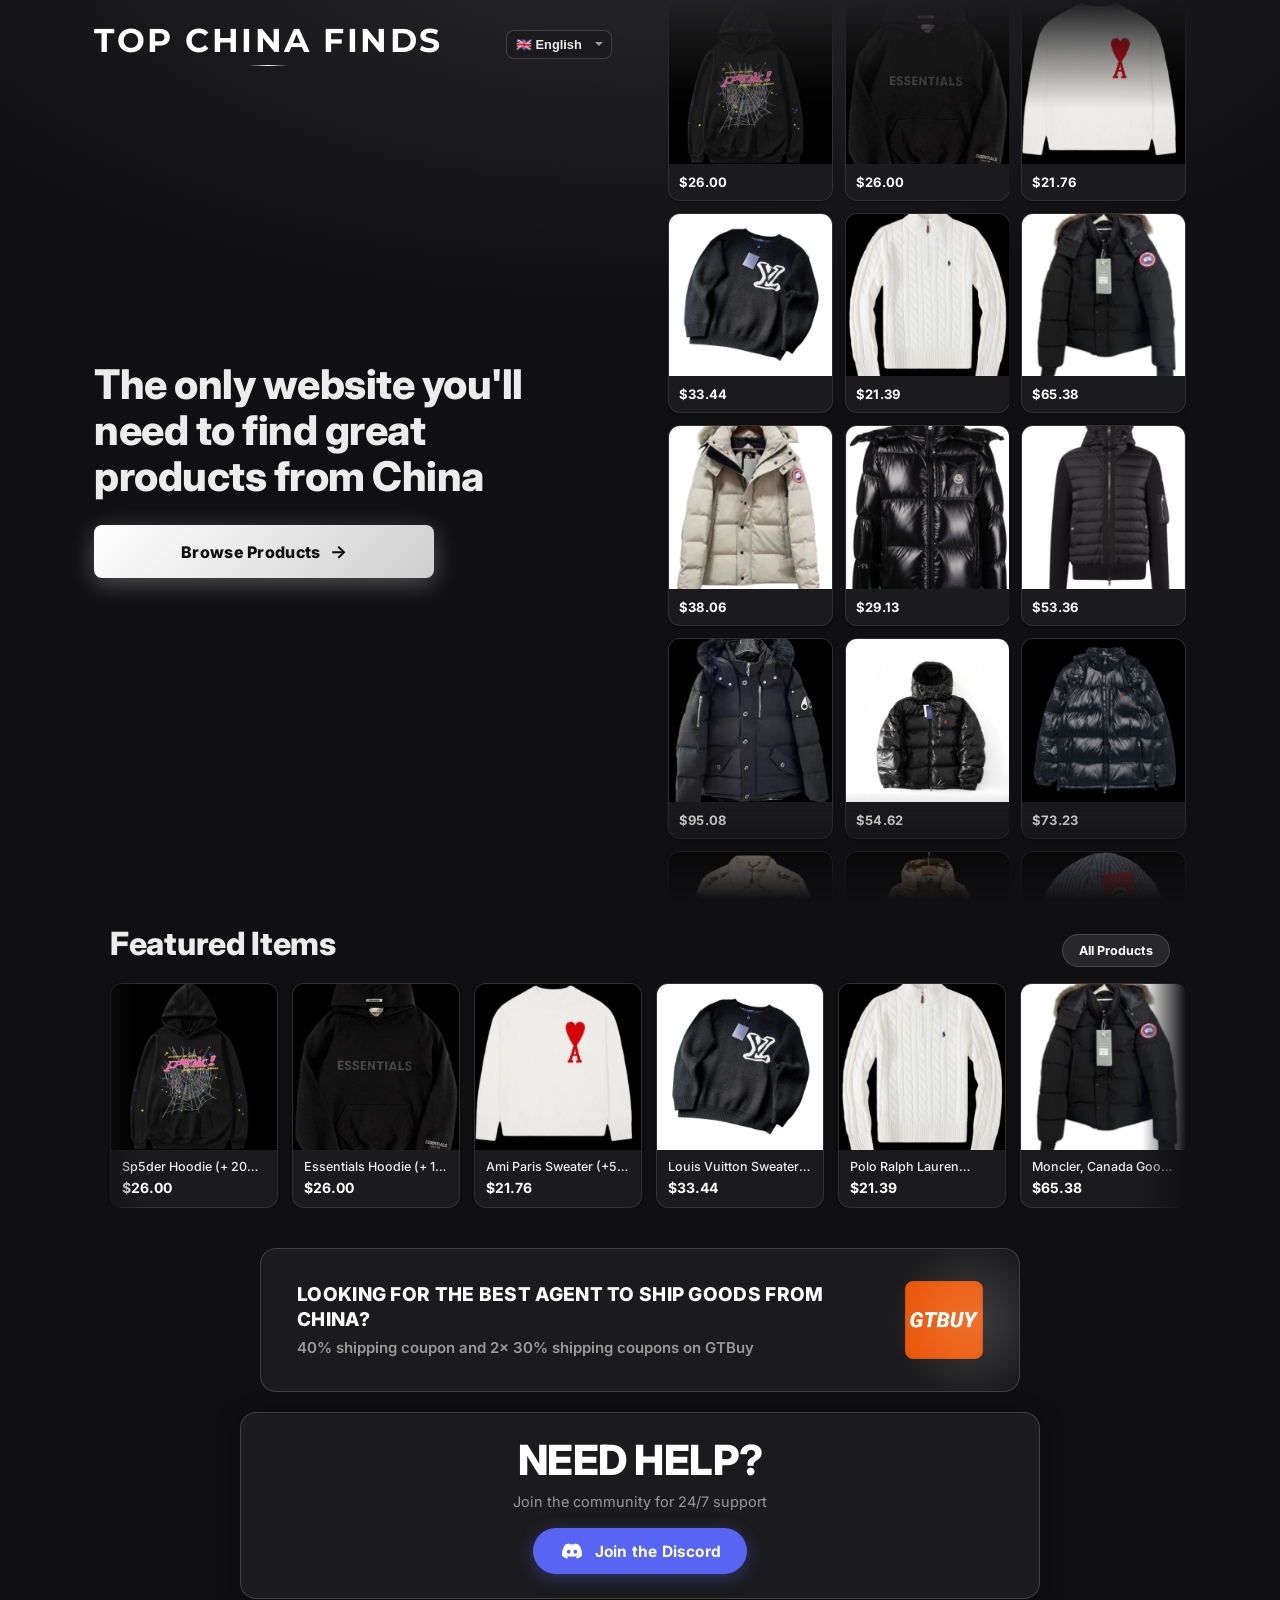
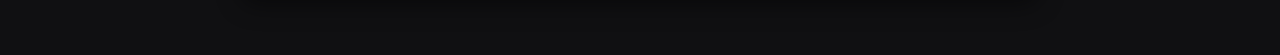
==== index.html @ 28b38896 "Remove the Trusted Sellers section and its items Drop the "BEST Products Added" sheet tab (gid 15466" ====
<!DOCTYPE html>
<html lang="en">
<head>
    <meta charset="UTF-8">
    <meta name="viewport" content="width=device-width, initial-scale=1.0">
    <!-- Strip Referer on all outgoing requests. Weidian's JSONP API
         rejects requests from our github.io referer ("Referer Not
         Allowed"); per-script referrerPolicy works on desktop but is
         unreliable in older mobile browsers. A document-level policy
         is honored everywhere. -->
    <meta name="referrer" content="no-referrer">
    <title>Top China Finds</title>
    <link rel="icon" type="image/png" href="gtbuy-logo.png">
    <link rel="stylesheet" href="style.css?v=2026-08-31-mono2">
    <link rel="preconnect" href="https://fonts.googleapis.com">
    <link rel="preconnect" href="https://fonts.gstatic.com" crossorigin>
    <link href="https://fonts.googleapis.com/css2?family=Fraunces:ital,opsz,wght@0,9..144,500;0,9..144,600;1,9..144,400;1,9..144,500&family=Inter:wght@400;500;600;700&family=Montserrat:wght@600;700;800&display=swap" rel="stylesheet">
</head>
<body class="home">
    <main class="home-main">
        <section class="home-hero">
            <div class="header-top">
                <select id="lang-select" class="lang-select" aria-label="Language">
                    <option value="en">🇬🇧 English</option>
                    <option value="fr">🇫🇷 Français</option>
                    <option value="de">🇩🇪 Deutsch</option>
                    <option value="es">🇪🇸 Español</option>
                    <option value="it">🇮🇹 Italiano</option>
                </select>
                <h1 class="logo">Top China Finds</h1>
            </div>

            <div class="hero-center">
                <p class="hero-tagline" data-i18n="tagline">The only website you'll need to find great products from China</p>
                <!-- Primary path into the catalog, right below the headline -->
                <a href="products.html" class="browse-cta" data-i18n="browse">Browse Products</a>
            </div>

            <span class="scroll-hint" aria-hidden="true">
                <svg viewBox="0 0 24 24" width="22" height="22" fill="none" stroke="currentColor" stroke-width="2" stroke-linecap="round" stroke-linejoin="round"><polyline points="6 9 12 15 18 9"/></svg>
            </span>
        </section>

        <!-- Animated product wall: columns of cards scrolling vertically.
             Populated by app.js (buildHomeShowcase); purely decorative, so
             it's marked aria-hidden and degrades to nothing if data fails. -->
        <aside class="home-showcase-wrap" aria-hidden="true">
            <div id="home-showcase" class="showcase-columns"></div>
        </aside>

        <!-- Featured Items: a horizontal carousel of the Best Sellers category -->
        <section class="featured">
            <div class="featured-head">
                <h2 class="featured-title" data-i18n="featured">Featured Items</h2>
                <a href="products.html" class="featured-all" data-i18n="all_products">All Products</a>
            </div>
            <div id="featured-carousel" class="featured-track"></div>
        </section>

        <!-- Links surface on scroll, below the hero -->
        <section class="home-links">
            <a href="https://gtbuy.com/register?inviteCode=STEPAGENT" target="_blank" rel="noopener noreferrer" class="gtbuy-banner">
                <div class="gtbuy-banner-text">
                    <p class="gtbuy-banner-head" data-i18n="agent_q">Looking for the best agent to ship goods from China?</p>
                    <span class="gtbuy-banner-cta" data-i18n="signup">40% shipping coupon and 2x 30% shipping coupons on GTBuy</span>
                </div>
                <img src="gtbuy-logo.png" alt="GTBuy" class="gtbuy-banner-logo">
            </a>
            <a href="https://discord.gg/k7ySvBZnFM" target="_blank" rel="noopener noreferrer" class="help-cta">
                <h3 class="help-head" data-i18n="need_help">Need Help?</h3>
                <p class="help-sub" data-i18n="help_sub">Join the community for 24/7 support</p>
                <span class="help-join-btn">
                <svg class="help-discord" viewBox="0 0 24 24" aria-hidden="true">
                    <path d="M20.317 4.37a19.79 19.79 0 0 0-4.885-1.515.074.074 0 0 0-.079.037c-.21.375-.444.864-.608 1.25a18.27 18.27 0 0 0-5.487 0 12.64 12.64 0 0 0-.617-1.25.077.077 0 0 0-.079-.037A19.736 19.736 0 0 0 3.677 4.37a.07.07 0 0 0-.032.027C.533 9.046-.32 13.58.099 18.058a.082.082 0 0 0 .031.057 19.9 19.9 0 0 0 5.993 3.03.078.078 0 0 0 .084-.028c.462-.63.874-1.295 1.226-1.994a.076.076 0 0 0-.041-.106 13.107 13.107 0 0 1-1.872-.892.077.077 0 0 1-.008-.128 10.2 10.2 0 0 0 .372-.292.074.074 0 0 1 .077-.01c3.928 1.793 8.18 1.793 12.062 0a.074.074 0 0 1 .078.01c.12.098.246.198.373.292a.077.077 0 0 1-.006.128 12.299 12.299 0 0 1-1.873.891.077.077 0 0 0-.041.107c.36.698.772 1.362 1.225 1.993a.076.076 0 0 0 .084.028 19.839 19.839 0 0 0 6.002-3.03.077.077 0 0 0 .032-.054c.5-5.177-.838-9.674-3.549-13.66a.061.061 0 0 0-.031-.03zM8.02 15.331c-1.182 0-2.157-1.085-2.157-2.419 0-1.333.956-2.419 2.157-2.419 1.21 0 2.176 1.096 2.157 2.42 0 1.333-.956 2.418-2.157 2.418zm7.974 0c-1.183 0-2.157-1.085-2.157-2.419 0-1.333.955-2.419 2.157-2.419 1.21 0 2.176 1.096 2.157 2.42 0 1.333-.946 2.418-2.157 2.418z"/>
                </svg>
                <span data-i18n="join_discord">Join the Discord</span>
                </span>
            </a>
        </section>
    </main>

    <!-- In-app browser overlay -->
    <div id="inapp-overlay" class="inapp-overlay hidden">
        <div class="inapp-card">
            <h2 data-i18n="inapp_title">Open in Browser</h2>
            <p data-i18n-html="inapp_body">For the best experience, tap the <strong>three dots</strong> menu (<strong>&#8942;</strong>) at the top right and select <strong>"Open in browser"</strong>.</p>
            <button id="inapp-ok" class="inapp-ok-btn" data-i18n="inapp_ok">OK</button>
        </div>
    </div>

    <script>
    (function() {
        try {
            var ua = navigator.userAgent || '';
            if (/Instagram|FBAN|FBAV|musical_ly|BytedanceWebview|TikTok/i.test(ua)) {
                var overlay = document.getElementById('inapp-overlay');
                if (overlay) overlay.classList.remove('hidden');
            }
            var okBtn = document.getElementById('inapp-ok');
            if (okBtn) okBtn.addEventListener('click', function() {
                var o = document.getElementById('inapp-overlay');
                if (o) o.classList.add('hidden');
            });
        } catch (e) {}

    })();
    </script>

    <script src="showcase-data.js?v=2026-06-28-showcase"></script>
    <script src="featured-data.js?v=2026-06-28-featured"></script>
    <script src="app.js?v=2026-09-05"></script>
</body>
</html>
---- style.css ----
*, *::before, *::after {
    margin: 0;
    padding: 0;
    box-sizing: border-box;
}

html {
    overscroll-behavior: none;
}

/* ===== Monochrome theme =====
   Neutral near-black ground, grayscale surfaces, white as the only
   accent. External brand marks (YouTube/Discord/Telegram) keep their
   own colors. Identity carried by a Fraunces serif wordmark; all
   UI/data stays in Inter for legibility across the dense product grid. */
:root {
    --ground: #101012;
    --bg: #101012;
    --bg-elevated: #161618;
    --card-bg: #1b1b1d;
    --card-bg-hover: #242427;

    --text: #ececec;
    --text-secondary: #9a9a9a;

    --accent: #ffffff;
    --accent-bright: #ffffff;
    --accent-deep: #cfcfcf;
    --accent-glow: rgba(255, 255, 255, 0.16);
    --accent-gradient: linear-gradient(135deg, #ffffff 0%, #cfcfcf 100%);

    /* Structural borders are low-alpha white; full white stays reserved
       for accents so the hierarchy reads clearly. */
    --border: rgba(255, 255, 255, 0.09);
    --border-light: rgba(255, 255, 255, 0.16);
    --hairline: rgba(255, 255, 255, 0.26);

    --header-bg: rgba(16, 16, 18, 0.78);
    --pill-bg: rgba(255, 255, 255, 0.035);
    --pill-hover: rgba(255, 255, 255, 0.10);
    --pill-active-bg: var(--accent);
    --pill-active-text: #101012;

    --price-color: var(--accent);
    --eur-color: #8a8a8a;

    /* Semantic accents — used ONLY on product-card tags (discount ring/
       badge, 1.1 tag, Community sticker); the category bar stays
       monochrome. */
    --c-discount: #c25b4b;
    --c-discount-deep: #9b4334;
    --c-bestseller: #8aa0c8;
    --c-bestseller-deep: #5d75a3;
    --c-green: #9aae72;
    --c-green-deep: #76925012;

    --shadow-sm: 0 1px 3px rgba(0, 0, 0, 0.5);
    --shadow-md: 0 6px 24px rgba(0, 0, 0, 0.45);
    --shadow-lg: 0 16px 48px rgba(0, 0, 0, 0.6);

    --radius-sm: 8px;
    --radius-md: 12px;
    --radius-lg: 16px;
    --radius-xl: 22px;

    --serif: 'Fraunces', Georgia, 'Times New Roman', serif;
    --sans: 'Inter', -apple-system, BlinkMacSystemFont, sans-serif;
    /* Brand wordmark ("Top China Finds") — clean, professional geometric sans. */
    --wordmark: 'Montserrat', var(--sans);
}

body {
    font-family: var(--sans);
    background: var(--ground);
    color: var(--text);
    min-height: 100vh;
    -webkit-tap-highlight-color: transparent;
    -webkit-overflow-scrolling: touch;
    overscroll-behavior: none;
}

/* Warm ambient wash behind everything — a faint pool of white light at
   the top, the kind of glow a spotlit display case throws. */
body::before {
    content: '';
    position: fixed;
    inset: 0;
    z-index: -1;
    pointer-events: none;
    background:
        radial-gradient(120% 80% at 50% -10%, rgba(255, 255, 255, 0.10) 0%, transparent 55%),
        var(--ground);
}

/* ===== Header ===== */
/* Banner: non-sticky top section — scrolls away naturally and only
   reappears when the user scrolls all the way back to the top. */
.header-banner {
    padding: 18px 16px 0;
    max-width: 800px;
    margin: 0 auto;
}

/* Sticky controls: only search-bar + category tabs.
   Hide on scroll-down, slide back in on scroll-up. */
header {
    position: sticky;
    top: 0;
    z-index: 100;
    background: var(--header-bg);
    backdrop-filter: saturate(150%) blur(22px);
    -webkit-backdrop-filter: saturate(150%) blur(22px);
    border-bottom: 1px solid var(--border);
    padding: 14px 16px 0;
    transition: transform 0.35s cubic-bezier(0.4, 0, 0.2, 1);
}

header > * {
    max-width: 800px;
    margin-left: auto;
    margin-right: auto;
}

header.header-hidden {
    transform: translateY(-100%);
}

.header-top {
    position: relative;
    display: flex;
    align-items: center;
    justify-content: center;
    gap: 10px;
    margin-bottom: 20px;
}

.lang-select {
    position: absolute;
    left: 0;
    top: 50%;
    transform: translateY(-50%);
    background: var(--card-bg);
    color: var(--text);
    border: 1px solid var(--border-light);
    border-radius: var(--radius-sm);
    padding: 6px 22px 6px 9px;
    font-size: 0.8rem;
    font-weight: 600;
    cursor: pointer;
    appearance: none;
    -webkit-appearance: none;
    background-image: url("data:image/svg+xml;utf8,<svg xmlns='http://www.w3.org/2000/svg' width='10' height='10' viewBox='0 0 10 10'><path fill='%239a9a9a' d='M1 3l4 4 4-4z'/></svg>");
    background-repeat: no-repeat;
    background-position: right 7px center;
    transition: border-color 0.15s, background-color 0.15s;
}

.lang-select:hover,
.lang-select:focus {
    border-color: var(--accent);
    outline: none;
}

/* Wordmark — editorial serif, white, with a hairline rule beneath.
   This is the page's signature; everything else stays quiet. */
.logo {
    font-family: var(--wordmark);
    font-size: 27px;
    font-weight: 700;
    text-transform: uppercase;
    color: var(--accent);
    letter-spacing: 2.5px;
    line-height: 1.1;
    padding-bottom: 8px;
    position: relative;
    -webkit-text-fill-color: var(--accent);
}

.logo::after {
    content: '';
    position: absolute;
    left: 50%;
    bottom: 0;
    transform: translateX(-50%);
    width: 38px;
    height: 1px;
    background: linear-gradient(90deg, transparent, var(--accent), transparent);
}

/* ===== Intro Box ===== */
.intro-box {
    display: flex;
    align-items: center;
    justify-content: space-between;
    background: linear-gradient(180deg, rgba(255, 255, 255, 0.05) 0%, var(--card-bg) 100%);
    border-radius: var(--radius-md);
    padding: 16px 18px;
    margin-bottom: 16px;
    border: 1px solid var(--border);
    border-left: 2px solid var(--accent);
    position: relative;
    overflow: hidden;
}

.intro-text {
    font-family: var(--serif);
    font-style: italic;
    font-size: 17px;
    font-weight: 400;
    line-height: 1.4;
    color: var(--text);
    flex: 1;
    position: relative;
}

.intro-img {
    width: 48px;
    height: 48px;
    object-fit: cover;
    border-radius: 50%;
    margin-right: 14px;
    flex-shrink: 0;
    border: 1px solid var(--accent);
    box-shadow: 0 0 0 3px rgba(255, 255, 255, 0.12);
    position: relative;
}

/* ===== Signup Button — primary conversion CTA ===== */
/* ===== GTBuy banner — dark panel, light hairline, headline + logo ===== */
.gtbuy-banner {
    display: flex;
    align-items: center;
    justify-content: space-between;
    gap: 28px;
    width: 100%;
    max-width: 760px;
    padding: 32px 36px;
    margin: 0 auto 20px;
    background: var(--card-bg);
    border: 1px solid var(--border-light);
    border-radius: var(--radius-lg);
    text-decoration: none;
    position: relative;
    overflow: hidden;
    transition: transform 0.15s ease, border-color 0.2s ease, background-color 0.2s ease;
}

/* faint warm glow behind the logo, like the reference banner */
.gtbuy-banner::after {
    content: '';
    position: absolute;
    top: 50%;
    right: -30px;
    width: 160px;
    height: 160px;
    transform: translateY(-50%);
    background: radial-gradient(circle, var(--accent-glow) 0%, transparent 70%);
    pointer-events: none;
}

@media (hover: hover) {
    .gtbuy-banner:hover {
        border-color: var(--accent);
        background: var(--card-bg-hover);
    }
}

.gtbuy-banner:active {
    transform: scale(0.99);
}

.gtbuy-banner-text {
    display: flex;
    flex-direction: column;
    gap: 6px;
    min-width: 0;
    position: relative;
}

.gtbuy-banner-head {
    font-size: 19px;
    font-weight: 800;
    line-height: 1.3;
    letter-spacing: 0.3px;
    text-transform: uppercase;
    color: var(--accent);
}

.gtbuy-banner-cta {
    font-size: 15px;
    font-weight: 600;
    color: var(--text-secondary);
}

.gtbuy-banner-logo {
    height: 78px;
    width: auto;
    object-fit: contain;
    flex-shrink: 0;
    position: relative;
    animation: gtbuy-float 3s ease-in-out infinite;
}

/* Subtle floating bob for the logo. */
@keyframes gtbuy-float {
    0%, 100% { transform: translateY(-5px); }
    50%      { transform: translateY(5px); }
}

/* ===== Social Stack — understated glass pills, brand color in the
   icon only so they read refined rather than shouting. ===== */
.social-stack {
    display: flex;
    flex-direction: column;
    gap: 7px;
    margin-bottom: 18px;
}

.social-link {
    display: flex;
    align-items: center;
    justify-content: center;
    gap: 9px;
    padding: 10px 14px;
    border-radius: var(--radius-sm);
    text-decoration: none;
    font-size: 13px;
    font-weight: 600;
    letter-spacing: 0.1px;
    color: var(--text);
    background: rgba(255, 255, 255, 0.03);
    border: 1px solid var(--border);
    transition: transform 0.15s ease, background-color 0.2s ease, border-color 0.2s ease;
}

@media (hover: hover) {
    .social-link:hover {
        background: rgba(255, 255, 255, 0.06);
        border-color: var(--border-light);
    }
}

.social-link:active {
    transform: scale(0.98);
}

.social-logo {
    width: 18px;
    height: 18px;
    flex-shrink: 0;
}

/* Tint each icon with its native brand color; bar stays neutral. */
.youtube-link .social-logo path { fill: #ff4338; }
.discord-link .social-logo path { fill: #7c88f5; }
.telegram-link .social-logo path { fill: #4fb6ee; }

/* ===== Search ===== */
.search-bar {
    position: relative;
    margin-bottom: 14px;
    display: flex;
    gap: 8px;
    align-items: center;
}

.search-input-wrapper {
    position: relative;
    flex: 1;
}

.search-icon {
    position: absolute;
    left: 13px;
    top: 50%;
    transform: translateY(-50%);
    color: var(--accent);
    pointer-events: none;
    opacity: 0.7;
}

#search-input {
    width: 100%;
    padding: 11px 12px 11px 42px;
    border: 1px solid var(--border-light);
    border-radius: var(--radius-sm);
    background: var(--bg-elevated);
    font-size: 15px;
    font-family: inherit;
    color: var(--text);
    outline: none;
    -webkit-appearance: none;
    transition: border-color 0.2s ease, box-shadow 0.2s ease, background-color 0.2s ease;
}

#search-input::placeholder {
    color: var(--text-secondary);
    opacity: 0.8;
}

#search-input:focus {
    border-color: var(--accent);
    box-shadow: 0 0 0 3px var(--accent-glow);
    background: var(--card-bg);
}

/* ===== Search suggestions (autocomplete) ===== */
.search-suggestions {
    position: absolute;
    top: calc(100% + 6px);
    left: 0;
    right: 0;
    z-index: 200;
    margin: 0;
    padding: 5px;
    list-style: none;
    background: var(--bg-elevated);
    border: 1px solid var(--border-light);
    border-radius: var(--radius-sm);
    box-shadow: var(--shadow-lg);
    max-height: 320px;
    overflow-y: auto;
}

.search-suggestions li {
    display: flex;
    align-items: center;
    gap: 10px;
    padding: 10px 12px;
    border-radius: 6px;
    font-size: 14px;
    color: var(--text);
    cursor: pointer;
    transition: background-color 0.12s ease;
}

.search-suggestions li:hover,
.search-suggestions li.active {
    background: var(--pill-hover);
}

.search-suggestions li .sugg-icon {
    flex: none;
    opacity: 0.6;
    width: 16px;
    text-align: center;
    color: var(--accent);
}

.search-suggestions li .sugg-kind {
    margin-left: auto;
    font-size: 11px;
    color: var(--text-secondary);
    text-transform: lowercase;
    letter-spacing: 0.3px;
}

.search-suggestions mark,
.product-name mark {
    background: transparent;
    color: var(--accent-bright);
    border-radius: 0;
    padding: 0;
    font-weight: 700;
}

#price-sort {
    padding: 11px 32px 11px 13px;
    border: 1px solid var(--border-light);
    border-radius: var(--radius-sm);
    background: var(--bg-elevated);
    font-size: 13px;
    font-family: inherit;
    font-weight: 500;
    color: var(--text);
    outline: none;
    -webkit-appearance: none;
    -moz-appearance: none;
    appearance: none;
    cursor: pointer;
    white-space: nowrap;
    background-image: url("data:image/svg+xml,%3Csvg xmlns='http://www.w3.org/2000/svg' width='12' height='12' viewBox='0 0 24 24' fill='none' stroke='%239a9a9a' stroke-width='2.5' stroke-linecap='round' stroke-linejoin='round'%3E%3Cpolyline points='6 9 12 15 18 9'/%3E%3C/svg%3E");
    background-repeat: no-repeat;
    background-position: right 11px center;
    transition: border-color 0.2s ease, box-shadow 0.2s ease;
}

#price-sort:focus {
    border-color: var(--accent);
    box-shadow: 0 0 0 3px var(--accent-glow);
}

#price-sort option {
    background: var(--card-bg);
    color: var(--text);
}

/* ===== Category Tabs ===== */
.category-tabs {
    display: flex;
    gap: 7px;
    overflow-x: auto;
    padding-bottom: 14px;
    -ms-overflow-style: none;
    scrollbar-width: none;
    -webkit-overflow-scrolling: touch;
}

.category-tabs::-webkit-scrollbar {
    display: none;
}

.category-pill {
    flex-shrink: 0;
    padding: 8px 17px;
    border: 1px solid var(--border);
    border-radius: 100px;
    background: var(--pill-bg);
    color: var(--text-secondary);
    font-size: 13px;
    font-weight: 500;
    font-family: inherit;
    letter-spacing: 0.2px;
    cursor: pointer;
    transition: color 0.2s ease, background-color 0.2s ease, border-color 0.2s ease;
    -webkit-tap-highlight-color: transparent;
}

@media (hover: hover) {
    .category-pill:hover {
        color: var(--text);
        border-color: var(--border-light);
    }
}

.category-pill.active {
    background: var(--pill-active-bg);
    color: var(--pill-active-text);
    border-color: var(--accent);
    font-weight: 700;
    box-shadow: 0 2px 14px rgba(255, 255, 255, 0.25);
}

.category-pill:active {
    transform: scale(0.94);
}

/* Featured pills (Special/Discount/Best Sellers/Budget/Video) — the
   category bar stays strictly monochrome (semantic color lives only on
   the product-card tags). These keep just a heavier weight, and a star
   marker on the curated ones; active state falls back to the base
   white-on-dark pill treatment. */
.category-pill[data-category="Special Finds"],
.category-pill[data-category="Discount Items"],
.category-pill[data-category="Best Sellers"],
.category-pill[data-category="Budget Finds"],
.category-pill[data-category="📹 Video Finds"] {
    font-weight: 600;
}

.category-pill[data-category="Special Finds"]::before,
.category-pill[data-category="Budget Finds"]::before,
.category-pill[data-category="📹 Video Finds"]::before {
    content: '★ ';
}

/* ===== Main Content ===== */
main {
    padding: 20px 16px 48px;
    max-width: 800px;
    margin: 0 auto;
}

/* ===== Product Grid ===== */
.product-grid {
    display: grid;
    grid-template-columns: repeat(2, 1fr);
    gap: 12px;
}

/* ===== Product Card — dark cards on the dark page =====
   Black card, image up top with a corner badge, then a row of product
   name + white price + a white "Buy Now" pill (rendered via ::after — the
   whole card opens the detail modal). */
.product-card {
    position: relative;
    background: var(--card-bg);
    border-radius: var(--radius-md);
    overflow: hidden;
    cursor: pointer;
    text-decoration: none;
    color: var(--text);
    display: block;
    border: 1px solid var(--border);
    transition: transform 0.25s ease, border-color 0.25s ease, box-shadow 0.25s ease;
}

.product-card:active {
    transform: scale(0.98);
    border-color: var(--border-light);
}

@media (hover: hover) {
    .product-card:hover {
        transform: translateY(-4px);
        border-color: var(--hairline);
        box-shadow: var(--shadow-md), 0 0 0 1px rgba(255, 255, 255, 0.12);
        background: var(--card-bg-hover);
    }

    .product-card:hover img {
        transform: scale(1.05);
    }
}

.product-card img {
    width: 100%;
    aspect-ratio: 1;
    object-fit: cover;
    background: var(--bg-elevated);
    display: block;
    transition: transform 0.4s cubic-bezier(0.2, 0, 0.2, 1);
}

/* Info row: name spans full width, then price + Buy Now share a line. */
.product-info {
    padding: 11px 12px 13px;
    display: flex;
    flex-wrap: wrap;
    align-items: center;
    gap: 8px 10px;
}

.product-name {
    flex-basis: 100%;
    font-size: 13px;
    font-weight: 500;
    line-height: 1.4;
    display: -webkit-box;
    -webkit-line-clamp: 2;
    -webkit-box-orient: vertical;
    overflow: hidden;
    color: var(--text);
    letter-spacing: 0.1px;
}

.product-price {
    font-size: 15px;
    font-weight: 700;
    color: var(--price-color);
    letter-spacing: 0.2px;
}

/* The "Buy Now" pill — decorative; the card click opens the buy modal. */
.product-info::after {
    content: 'Buy Now';
    margin-left: auto;
    padding: 7px 14px;
    background: var(--accent-gradient);
    color: #101012;
    font-size: 12px;
    font-weight: 700;
    letter-spacing: 0.2px;
    border-radius: 999px;
    white-space: nowrap;
    box-shadow: 0 2px 8px rgba(255, 255, 255, 0.35);
}

.product-name mark {
    background: rgba(255, 255, 255, 0.22);
    color: var(--accent-bright);
    border-radius: 3px;
    padding: 0 1px;
    font-weight: 700;
}

/* ===== Card variants — accent ring + corner badge on the dark card ===== */

/* Pinned (Special Finds) — light ring + star, top-right */
.product-card.pinned {
    border: 1px solid var(--hairline);
    box-shadow: 0 0 0 1px rgba(255, 255, 255, 0.18), var(--shadow-md);
    background: linear-gradient(180deg, rgba(255, 255, 255, 0.07) 0%, var(--card-bg) 55%);
}

.product-card.pinned::before {
    content: '★';
    position: absolute;
    top: 8px;
    right: 8px;
    z-index: 3;
    width: 24px;
    height: 24px;
    border-radius: 50%;
    background: var(--accent-gradient);
    color: #101012;
    font-size: 12px;
    font-weight: 700;
    line-height: 24px;
    text-align: center;
    box-shadow: 0 2px 8px rgba(0, 0, 0, 0.5);
    pointer-events: none;
}

.product-card.pinned .product-price {
    color: var(--accent-bright);
}

@media (hover: hover) {
    .product-card.pinned:hover {
        border-color: var(--accent);
        box-shadow: 0 0 0 1px rgba(255, 255, 255, 0.4), var(--shadow-lg);
    }
}

/* Discount — red ring + red "Discount!" badge top-left, red price */
.product-card.discount {
    border: 1px solid rgba(194, 91, 75, 0.5);
    box-shadow: 0 0 0 1px rgba(194, 91, 75, 0.22), var(--shadow-md);
    background: linear-gradient(180deg, rgba(194, 91, 75, 0.08) 0%, var(--card-bg) 55%);
}

.product-card.discount .product-price {
    color: var(--c-discount);
}

.discount-badge {
    position: absolute;
    top: 8px;
    left: 8px;
    z-index: 3;
    padding: 4px 10px;
    background: linear-gradient(135deg, var(--c-discount) 0%, var(--c-discount-deep) 100%);
    color: #fff;
    font-size: 10px;
    font-weight: 800;
    letter-spacing: 0.5px;
    text-transform: uppercase;
    border-radius: 999px;
    box-shadow: 0 2px 8px rgba(194, 91, 75, 0.45);
    pointer-events: none;
    animation: discount-pulse 2.8s ease-in-out infinite;
}

@keyframes discount-pulse {
    0%, 100% { opacity: 1; }
    50%      { opacity: 0.72; }
}

@media (hover: hover) {
    .product-card.discount:hover {
        border-color: var(--c-discount);
        box-shadow: 0 0 0 1px rgba(194, 91, 75, 0.45), var(--shadow-lg);
    }
}

/* 1.1 items — sage ring + sage "1.1" tag top-right */
.product-card.onepointone {
    border: 1px solid rgba(154, 174, 114, 0.5);
    box-shadow: 0 0 0 1px rgba(154, 174, 114, 0.2), var(--shadow-md);
    background: linear-gradient(180deg, rgba(154, 174, 114, 0.07) 0%, var(--card-bg) 55%);
}

.onepointone-badge {
    position: absolute;
    top: 8px;
    right: 8px;
    z-index: 3;
    padding: 4px 10px;
    background: linear-gradient(135deg, var(--c-green) 0%, #76924f 100%);
    color: #101012;
    font-size: 11px;
    font-weight: 800;
    letter-spacing: 0.3px;
    border-radius: 999px;
    box-shadow: 0 2px 8px rgba(154, 174, 114, 0.45);
    pointer-events: none;
}

.product-card.onepointone .product-price {
    color: var(--c-green);
}

@media (hover: hover) {
    .product-card.onepointone:hover {
        border-color: var(--c-green);
        box-shadow: 0 0 0 1px rgba(154, 174, 114, 0.42), var(--shadow-lg);
    }
}

/* Video Finds — sage ring + "Community" sticker top-left (pairs with 1.1 tag) */
.product-card.video {
    border: 1px solid rgba(154, 174, 114, 0.5);
    box-shadow: 0 0 0 1px rgba(154, 174, 114, 0.2), var(--shadow-md);
    background: linear-gradient(180deg, rgba(154, 174, 114, 0.07) 0%, var(--card-bg) 55%);
}

.community-badge {
    position: absolute;
    top: 8px;
    left: 8px;
    z-index: 3;
    padding: 4px 10px;
    background: linear-gradient(135deg, var(--c-green) 0%, #76924f 100%);
    color: #101012;
    font-size: 10px;
    font-weight: 800;
    letter-spacing: 0.5px;
    text-transform: uppercase;
    border-radius: 999px;
    box-shadow: 0 2px 8px rgba(154, 174, 114, 0.45);
    pointer-events: none;
}

.product-card.video .product-price {
    color: var(--c-green);
}

/* Legacy Best Sellers / Budget variants (not currently emitted by app.js) */
.product-card.bestseller {
    border: 1px solid rgba(138, 160, 200, 0.5);
    box-shadow: 0 0 0 1px rgba(138, 160, 200, 0.2), var(--shadow-md);
    background: linear-gradient(180deg, rgba(138, 160, 200, 0.07) 0%, var(--card-bg) 55%);
}

.product-card.budget {
    border: 1px solid rgba(154, 174, 114, 0.5);
    box-shadow: 0 0 0 1px rgba(154, 174, 114, 0.2), var(--shadow-md);
    background: linear-gradient(180deg, rgba(154, 174, 114, 0.07) 0%, var(--card-bg) 55%);
}

/* ===== Loading ===== */
.loading {
    display: flex;
    flex-direction: column;
    align-items: center;
    justify-content: center;
    padding: 90px 20px;
    color: var(--text-secondary);
}

.spinner {
    width: 30px;
    height: 30px;
    border: 2.5px solid var(--border-light);
    border-top-color: var(--accent);
    border-radius: 50%;
    animation: spin 0.7s linear infinite;
    margin-bottom: 16px;
}

@keyframes spin {
    to { transform: rotate(360deg); }
}

/* ===== Error ===== */
.error {
    text-align: center;
    padding: 90px 20px;
    color: var(--text-secondary);
}

.error button {
    margin-top: 18px;
    padding: 11px 30px;
    border: none;
    border-radius: var(--radius-sm);
    background: var(--accent-gradient);
    color: #101012;
    font-size: 15px;
    font-weight: 700;
    font-family: inherit;
    cursor: pointer;
    box-shadow: 0 4px 16px rgba(255, 255, 255, 0.22);
}

/* ===== No Results ===== */
.no-results {
    text-align: center;
    padding: 90px 20px;
    color: var(--text-secondary);
}

.hidden {
    display: none !important;
}

/* ===== Tablet+ ===== */
@media (min-width: 600px) {
    .product-grid {
        grid-template-columns: repeat(3, 1fr);
        gap: 16px;
    }

    main {
        padding: 24px 20px 56px;
    }

    .product-name {
        font-size: 14px;
    }

    .logo {
        font-size: 34px;
    }

    .home .logo {
        font-size: 33px;
    }
}

/* ===== Desktop ===== */
@media (min-width: 900px) {
    .product-grid {
        grid-template-columns: repeat(4, 1fr);
    }
}

/* ===== Product Modal ===== */
.product-modal {
    position: fixed;
    inset: 0;
    z-index: 10000;
    display: flex;
    align-items: center;
    justify-content: center;
    padding: 20px;
    opacity: 1;
    transition: opacity 0.3s ease;
}

.product-modal.hidden {
    display: none;
}

.product-modal.modal-closing {
    opacity: 0;
}

.product-modal-backdrop {
    position: absolute;
    inset: 0;
    background: rgba(8, 8, 9, 0.9);
    backdrop-filter: blur(10px);
    -webkit-backdrop-filter: blur(10px);
}

.product-modal-content {
    position: relative;
    background: var(--bg-elevated);
    border: 1px solid var(--border-light);
    border-radius: var(--radius-xl);
    overflow: hidden;
    max-width: 400px;
    width: 100%;
    max-height: 90vh;
    overflow-y: auto;
    transform: translateY(0) scale(1);
    transition: transform 0.3s cubic-bezier(0.4, 0, 0.2, 1);
    box-shadow: var(--shadow-lg), 0 0 80px rgba(0, 0, 0, 0.6);
}

.product-modal.modal-closing .product-modal-content {
    transform: translateY(24px) scale(0.96);
}

@keyframes modalSlideUp {
    from { transform: translateY(30px) scale(0.95); opacity: 0; }
    to { transform: translateY(0) scale(1); opacity: 1; }
}

.product-modal:not(.modal-closing) .product-modal-content {
    animation: modalSlideUp 0.35s cubic-bezier(0.4, 0, 0.2, 1) forwards;
}

.product-modal-close {
    position: absolute;
    top: 12px;
    right: 12px;
    z-index: 1;
    background: rgba(0, 0, 0, 0.5);
    backdrop-filter: blur(10px);
    -webkit-backdrop-filter: blur(10px);
    color: var(--text);
    border: 1px solid rgba(255, 255, 255, 0.2);
    border-radius: 50%;
    width: 36px;
    height: 36px;
    font-size: 18px;
    line-height: 1;
    cursor: pointer;
    display: flex;
    align-items: center;
    justify-content: center;
    transition: transform 0.15s ease, background-color 0.15s ease, border-color 0.15s ease;
}

.product-modal-close:active {
    transform: scale(0.9);
    background: rgba(0, 0, 0, 0.7);
}

@media (hover: hover) {
    .product-modal-close:hover {
        border-color: var(--accent);
    }
}

.product-modal-img {
    width: 100%;
    aspect-ratio: 1;
    object-fit: cover;
    display: block;
    background: var(--bg-elevated);
}

.product-modal-info {
    padding: 20px 20px 16px;
}

.product-modal-name {
    font-family: var(--serif);
    font-size: 21px;
    font-weight: 500;
    line-height: 1.35;
    color: var(--text);
    margin-bottom: 10px;
    letter-spacing: 0.2px;
}

.product-modal-price {
    font-size: 22px;
    font-weight: 800;
    color: var(--price-color);
    letter-spacing: 0.2px;
}

.product-modal-buy {
    display: flex;
    align-items: center;
    justify-content: center;
    gap: 9px;
    margin: 0 20px 12px;
    padding: 15px;
    background: var(--accent-gradient);
    color: #101012;
    font-size: 16px;
    font-weight: 700;
    border-radius: var(--radius-md);
    text-decoration: none;
    cursor: pointer;
    transition: transform 0.15s ease, box-shadow 0.2s ease, filter 0.2s ease;
    box-shadow: 0 4px 18px rgba(255, 255, 255, 0.25);
    letter-spacing: 0.2px;
}

@media (hover: hover) {
    .product-modal-buy:hover {
        filter: brightness(1.05);
        box-shadow: 0 6px 24px rgba(255, 255, 255, 0.35);
    }
}

.product-modal-buy:active {
    transform: scale(0.98);
    box-shadow: 0 2px 10px rgba(255, 255, 255, 0.2);
}

.modal-buy-logo {
    width: 22px;
    height: 22px;
    object-fit: contain;
}

.product-modal-qc {
    display: flex;
    align-items: center;
    justify-content: center;
    margin: 0 20px 20px;
    padding: 13px;
    background: rgba(255, 255, 255, 0.07);
    color: var(--accent);
    font-size: 14px;
    font-weight: 600;
    border-radius: var(--radius-md);
    border: 1px solid rgba(255, 255, 255, 0.28);
    text-decoration: none;
    cursor: pointer;
    transition: background-color 0.15s ease, transform 0.15s ease;
    letter-spacing: 0.1px;
}

.product-modal-qc:active {
    transform: scale(0.98);
    background: rgba(255, 255, 255, 0.12);
}

@media (hover: hover) {
    .product-modal-qc:hover {
        background: rgba(255, 255, 255, 0.12);
    }
}

/* Copy Universal Link — same visual weight as the GTBuy buy button,
   with a slowly shifting multi-color gradient ("animated colorway"). */
.product-modal-copy {
    display: flex;
    flex-direction: column;
    align-items: center;
    gap: 2px;
    /* <button> shrink-wraps to its content (unlike the <a> buy button,
       which fills the row as a block) — force the same full width. */
    width: calc(100% - 40px);
    margin: 0 20px 12px;
    padding: 13px 15px;
    background: linear-gradient(120deg,
        #ffffff 0%, #cfcfcf 20%, #8f8f8f 40%,
        #ececec 60%, #ffffff 80%, #ffffff 100%);
    background-size: 400% 400%;
    animation: copy-colorway 7s ease-in-out infinite;
    color: #101012;
    font-family: inherit;
    font-size: 16px;
    font-weight: 700;
    border: none;
    border-radius: var(--radius-md);
    cursor: pointer;
    transition: transform 0.15s ease, box-shadow 0.2s ease, filter 0.2s ease;
    box-shadow: 0 4px 18px rgba(255, 255, 255, 0.25);
    letter-spacing: 0.2px;
}

@keyframes copy-colorway {
    0%   { background-position: 0% 50%; }
    50%  { background-position: 100% 50%; }
    100% { background-position: 0% 50%; }
}

@media (prefers-reduced-motion: reduce) {
    .product-modal-copy {
        animation: none;
    }
}

.product-modal-copy.hidden {
    display: none;
}

.product-modal-copy:active {
    transform: scale(0.98);
    box-shadow: 0 2px 10px rgba(255, 255, 255, 0.2);
}

@media (hover: hover) {
    .product-modal-copy:hover {
        filter: brightness(1.05);
        box-shadow: 0 6px 24px rgba(255, 255, 255, 0.35);
    }
}

.modal-copy-main {
    display: flex;
    align-items: center;
    gap: 8px;
}

.modal-copy-sub {
    font-size: 12px;
    font-weight: 600;
    color: rgba(16, 16, 18, 0.72);
    letter-spacing: 0.15px;
}

/* Brief confirmation state after a successful copy */
.product-modal-copy.copied {
    background: linear-gradient(135deg, var(--c-green) 0%, #76924f 100%);
    animation: none;
    color: #101012;
}

.product-modal-copy.copied .modal-copy-sub {
    color: rgba(16, 16, 18, 0.72);
}

/* ===== Product Styles / Colorways ===== */
.product-modal-styles {
    padding: 4px 20px 14px;
}

.product-modal-styles.hidden {
    display: none;
}

.product-modal-styles-head {
    display: flex;
    align-items: baseline;
    gap: 8px;
    font-size: 12px;
    font-weight: 600;
    letter-spacing: 1.4px;
    text-transform: uppercase;
    color: var(--text-secondary);
    margin-bottom: 11px;
}

.product-modal-styles-count {
    color: var(--accent);
    font-weight: 700;
}

.product-modal-styles-track {
    display: flex;
    gap: 9px;
    overflow-x: auto;
    -webkit-overflow-scrolling: touch;
    scrollbar-width: thin;
    padding-bottom: 4px;
}

.product-modal-styles-track::-webkit-scrollbar {
    height: 5px;
}

.product-modal-styles-track::-webkit-scrollbar-thumb {
    background: rgba(255, 255, 255, 0.35);
    border-radius: 3px;
}

.modal-style {
    flex: 0 0 auto;
    width: 64px;
    height: 64px;
    padding: 0;
    border: 2px solid transparent;
    border-radius: var(--radius-md, 10px);
    overflow: hidden;
    background: var(--bg-elevated);
    cursor: pointer;
    transition: border-color 0.15s ease, transform 0.15s ease;
}

.modal-style img {
    width: 100%;
    height: 100%;
    object-fit: cover;
    display: block;
}

.modal-style.active {
    border-color: var(--accent);
}

.modal-style:active {
    transform: scale(0.94);
}

@media (hover: hover) {
    .modal-style:hover {
        border-color: rgba(255, 255, 255, 0.55);
    }
}

/* Loading shimmer: a row of placeholder tiles while the SKU call resolves. */
.product-modal-styles.styles-loading .product-modal-styles-count {
    display: none;
}

.product-modal-styles.styles-loading .product-modal-styles-track::after {
    content: '';
    flex: 0 0 100%;
    height: 64px;
    border-radius: var(--radius-md, 10px);
    background: linear-gradient(90deg,
        rgba(255, 255, 255, 0.05) 25%,
        rgba(255, 255, 255, 0.14) 37%,
        rgba(255, 255, 255, 0.05) 63%);
    background-size: 400% 100%;
    animation: stylesShimmer 1.3s ease infinite;
}

@keyframes stylesShimmer {
    from { background-position: 100% 0; }
    to { background-position: 0 0; }
}

/* ===== In-app Browser Overlay ===== */
.inapp-overlay {
    position: fixed;
    inset: 0;
    z-index: 10000;
    background: rgba(8, 8, 9, 0.9);
    backdrop-filter: blur(10px);
    -webkit-backdrop-filter: blur(10px);
    display: flex;
    align-items: center;
    justify-content: center;
    padding: 24px;
}

.inapp-overlay.hidden {
    display: none;
}

.inapp-card {
    background: var(--bg-elevated);
    border: 1px solid var(--border-light);
    border-radius: var(--radius-xl);
    padding: 34px 26px;
    max-width: 340px;
    text-align: center;
    color: var(--text);
    box-shadow: var(--shadow-lg);
}

.inapp-card h2 {
    font-family: var(--serif);
    margin-bottom: 16px;
    font-size: 1.4rem;
    font-weight: 600;
    letter-spacing: 0.2px;
}

.inapp-card p {
    font-size: 0.95rem;
    line-height: 1.55;
    color: var(--text-secondary);
    margin-bottom: 26px;
}

.inapp-card p strong {
    color: var(--accent);
}

.inapp-ok-btn {
    background: var(--accent-gradient);
    color: #101012;
    border: none;
    border-radius: var(--radius-sm);
    padding: 13px 50px;
    font-size: 1rem;
    font-weight: 700;
    cursor: pointer;
    box-shadow: 0 4px 16px rgba(255, 255, 255, 0.22);
}

/* ===== Home / landing page ===== */
/* Above the fold: only the wordmark, a big tagline, and the Browse CTA —
   filling the first screen. The signup/social links live in a section below
   and surface on scroll. The product wall sits beside the hero on wide screens. */
.home-main {
    display: flex;
    flex-direction: column;
    align-items: center;
    padding: 0 16px;
}

.home-hero {
    width: 100%;
    max-width: 560px;
    min-height: 100svh;
    display: flex;
    flex-direction: column;
    padding: 22px 0 26px;
}

/* Wordmark left, language selector pushed to the right. */
.home .header-top {
    justify-content: space-between;
    margin-bottom: 0;
}

.home .header-top .logo {
    order: 1;
}

.home .header-top .lang-select {
    position: static;
    transform: none;
    order: 2;
}

.home .logo {
    font-size: 26px;
}

/* Tagline + CTA, left-aligned, filling the viewport space the links used to take. */
.hero-center {
    flex: 1;
    display: flex;
    flex-direction: column;
    justify-content: center;
    align-items: flex-start;
    gap: 26px;
}

/* Hero tagline — the home page's headline statement, above the CTA. */
.hero-tagline {
    font-family: var(--sans);
    font-size: clamp(2.1rem, 8vw, 2.8rem);
    font-weight: 800;
    line-height: 1.12;
    letter-spacing: -0.5px;
    color: var(--text);
    text-align: left;
    text-wrap: balance;
    margin: 0;
}

.hero-center .browse-cta {
    width: 100%;
    max-width: 340px;
    margin-bottom: 0;
}

/* Soft "there's more below" cue at the foot of the hero. */
.scroll-hint {
    display: flex;
    justify-content: center;
    padding-top: 12px;
    color: var(--text-secondary);
    opacity: 0.65;
    animation: scroll-bob 1.8s ease-in-out infinite;
}

@keyframes scroll-bob {
    0%, 100% { transform: translateY(0); }
    50%      { transform: translateY(5px); }
}

/* Links — revealed on scroll, below the hero. */
.home-links {
    width: 100%;
    max-width: 800px;
    padding-bottom: 44px;
}

/* "Need Help?" community CTA — card with an explicit Discord join
   button inside, so the whole thing reads as clickable. */
.help-cta {
    display: flex;
    flex-direction: column;
    align-items: center;
    gap: 8px;
    text-decoration: none;
    padding: 22px 20px 24px;
    background: var(--card-bg);
    border: 1px solid var(--border-light);
    border-radius: var(--radius-lg);
    box-shadow: var(--shadow-md);
    transition: transform 0.2s ease, border-color 0.2s ease, box-shadow 0.2s ease;
}

.help-cta:active {
    transform: scale(0.99);
}

@media (hover: hover) {
    .help-cta:hover {
        transform: translateY(-2px);
        border-color: var(--hairline);
        box-shadow: var(--shadow-lg);
    }
}

.help-head {
    font-family: var(--sans);
    font-size: clamp(1.9rem, 7vw, 2.6rem);
    font-weight: 800;
    letter-spacing: -0.5px;
    text-transform: uppercase;
    color: var(--accent);
}

.help-sub {
    font-size: 14.5px;
    color: var(--text-secondary);
    text-align: center;
}

/* Discord-blurple pill — the unmistakable "this is a button" part */
.help-join-btn {
    display: flex;
    align-items: center;
    gap: 10px;
    margin-top: 10px;
    padding: 13px 26px;
    background: #5865f2;
    color: #fff;
    font-size: 15.5px;
    font-weight: 700;
    letter-spacing: 0.2px;
    border-radius: 999px;
    box-shadow: 0 4px 18px rgba(88, 101, 242, 0.35);
    transition: filter 0.2s ease, box-shadow 0.2s ease, transform 0.15s ease;
}

.help-discord {
    width: 26px;
    height: 20px;
    fill: #fff;
}

@media (hover: hover) {
    .help-cta:hover .help-join-btn {
        filter: brightness(1.1);
        box-shadow: 0 6px 24px rgba(88, 101, 242, 0.5);
        transform: translateY(-1px);
    }
}

/* ===== Animated product wall ===== */
.home-showcase-wrap {
    width: 100%;
    max-width: 520px;
    max-height: 56vh;
    overflow: hidden;
    /* fade the cards out at the top and bottom edges */
    -webkit-mask-image: linear-gradient(180deg, transparent 0, #000 12%, #000 88%, transparent 100%);
            mask-image: linear-gradient(180deg, transparent 0, #000 12%, #000 88%, transparent 100%);
}

.showcase-columns {
    display: flex;
    gap: 12px;
    height: 100%;
    min-height: 460px;
}

.showcase-col {
    flex: 1;
    overflow: hidden;
}

.showcase-track {
    display: flex;
    flex-direction: column;
    gap: 12px;
    will-change: transform;
    animation: showcase-up var(--dur, 40s) linear infinite;
}

.showcase-col--down .showcase-track {
    animation-name: showcase-down;
}

@keyframes showcase-up {
    from { transform: translateY(0); }
    to   { transform: translateY(-50%); }
}

@keyframes showcase-down {
    from { transform: translateY(-50%); }
    to   { transform: translateY(0); }
}

@media (hover: hover) {
    .home-showcase-wrap:hover .showcase-track {
        animation-play-state: paused;
    }
}

.showcase-card {
    display: block;
    border-radius: var(--radius-md);
    overflow: hidden;
    background: var(--card-bg);
    border: 1px solid var(--border);
    text-decoration: none;
    box-shadow: var(--shadow-sm);
    transition: transform 0.2s ease, border-color 0.2s ease;
}

@media (hover: hover) {
    .showcase-card:hover {
        transform: scale(1.03);
        border-color: var(--hairline);
    }
}

.showcase-card img {
    width: 100%;
    aspect-ratio: 1;
    object-fit: cover;
    display: block;
    background: var(--bg-elevated);
}

.showcase-meta {
    padding: 7px 10px 9px;
}

.showcase-price {
    font-size: 13px;
    font-weight: 700;
    color: var(--accent);
    letter-spacing: 0.2px;
}

/* Hidden if data failed to load — keeps the hero centered. */
.showcase-empty,
.home-showcase-wrap:has(.showcase-empty) {
    display: none;
}

/* ===== Featured Items carousel (Best Sellers) ===== */
.featured {
    width: 100%;
    max-width: 1140px;
    margin: 0 auto;
    padding: 4px 0 40px;
}

.featured-head {
    display: flex;
    align-items: baseline;
    justify-content: space-between;
    gap: 12px;
    padding: 0 16px;
    margin-bottom: 16px;
}

.featured-title {
    font-family: var(--sans);
    font-size: clamp(1.4rem, 4.5vw, 2rem);
    font-weight: 800;
    letter-spacing: -0.3px;
    color: var(--text);
}

.featured-all {
    flex-shrink: 0;
    padding: 8px 16px;
    border-radius: 999px;
    background: rgba(255, 255, 255, 0.10);
    border: 1px solid var(--border-light);
    color: var(--accent);
    font-size: 12.5px;
    font-weight: 700;
    text-decoration: none;
    white-space: nowrap;
    transition: background-color 0.15s ease;
}

@media (hover: hover) {
    .featured-all:hover {
        background: rgba(255, 255, 255, 0.16);
    }
}

.featured-track {
    overflow: hidden;
    /* fade the cards in/out at the left & right edges */
    -webkit-mask-image: linear-gradient(90deg, transparent 0, #000 4%, #000 96%, transparent 100%);
            mask-image: linear-gradient(90deg, transparent 0, #000 4%, #000 96%, transparent 100%);
}

.featured-marquee {
    display: flex;
    gap: 14px;
    width: max-content;
    padding: 0 16px;
    will-change: transform;
    animation: featured-scroll var(--fdur, 60s) linear infinite;
}

@keyframes featured-scroll {
    from { transform: translateX(0); }
    to   { transform: translateX(-50%); }
}

@media (hover: hover) {
    .featured-track:hover .featured-marquee {
        animation-play-state: paused;
    }
}

.featured-card {
    flex: 0 0 auto;
    width: 168px;
    background: var(--card-bg);
    border: 1px solid var(--border);
    border-radius: var(--radius-md);
    overflow: hidden;
    text-decoration: none;
    box-shadow: var(--shadow-sm);
    transition: transform 0.2s ease, border-color 0.2s ease;
}

@media (hover: hover) {
    .featured-card:hover {
        transform: translateY(-4px);
        border-color: var(--hairline);
    }
}

.featured-card img {
    width: 100%;
    aspect-ratio: 1;
    object-fit: cover;
    display: block;
    background: var(--bg-elevated);
}

.featured-info {
    padding: 9px 11px 11px;
}

.featured-name {
    font-size: 12.5px;
    font-weight: 500;
    line-height: 1.3;
    color: var(--text);
    display: -webkit-box;
    -webkit-line-clamp: 1;
    -webkit-box-orient: vertical;
    overflow: hidden;
    margin-bottom: 4px;
}

.featured-price {
    font-size: 14px;
    font-weight: 700;
    color: var(--accent);
}

@media (min-width: 900px) {
    /* Hero top-left + wall top-right (first screen); the Featured carousel
       and the links span full width below, on scroll. */
    .home-main {
        display: grid;
        grid-template-columns: 1fr 1fr;
        grid-template-areas:
            "hero     wall"
            "featured featured"
            "links    links";
        column-gap: 56px;
        max-width: 1140px;
        margin: 0 auto;
        align-items: start;
        padding: 0 24px;
    }

    .featured {
        grid-area: featured;
        padding-top: 24px;
    }

    .home-hero {
        grid-area: hero;
        max-width: none;
        min-height: 100vh;
    }

    .home .logo {
        font-size: 33px;
    }

    .hero-tagline {
        font-size: clamp(2.4rem, 3.2vw, 3.3rem);
    }

    .home-showcase-wrap {
        grid-area: wall;
        max-width: none;
        max-height: 100vh;
        align-self: stretch;
    }

    .home-links {
        grid-area: links;
        max-width: 800px;
        justify-self: center;
        padding-bottom: 56px;
    }

    .scroll-hint {
        display: none;
    }
}

/* The product wall is the home page's centerpiece, so it keeps scrolling
   even when the OS requests reduced motion (this re-asserts the animation
   over the global reduce-motion freeze below). */
@media (prefers-reduced-motion: reduce) {
    .showcase-track {
        animation-duration: var(--dur, 40s) !important;
        animation-iteration-count: infinite !important;
    }
    .featured-marquee {
        animation-duration: var(--fdur, 60s) !important;
        animation-iteration-count: infinite !important;
    }
    .gtbuy-banner-logo {
        animation-duration: 3s !important;
        animation-iteration-count: infinite !important;
    }
}

/* Primary path into the catalog — the loudest control on the page. */
.browse-cta {
    display: flex;
    align-items: center;
    justify-content: center;
    gap: 9px;
    padding: 16px 18px;
    margin-bottom: 12px;
    background: var(--accent-gradient);
    color: #101012;
    border-radius: var(--radius-sm);
    text-decoration: none;
    font-size: 16px;
    font-weight: 800;
    letter-spacing: 0.3px;
    box-shadow: 0 6px 24px rgba(255, 255, 255, 0.28);
    transition: transform 0.15s ease, box-shadow 0.2s ease, filter 0.2s ease;
}

.browse-cta::after {
    content: '→';
    font-size: 18px;
    font-weight: 700;
}

.browse-cta:active {
    transform: scale(0.98);
}

@media (hover: hover) {
    .browse-cta:hover {
        filter: brightness(1.05);
        box-shadow: 0 8px 30px rgba(255, 255, 255, 0.38);
    }
}

/* ===== Product page top bar (brand-home link + language) ===== */
.products-topbar {
    display: flex;
    align-items: center;
    justify-content: space-between;
    gap: 12px;
    padding: 12px 16px;
    max-width: 800px;
    margin: 0 auto;
}

.topbar-home {
    display: inline-flex;
    align-items: center;
    gap: 7px;
    text-decoration: none;
    color: var(--accent);
}

.topbar-back {
    color: var(--text-secondary);
    transition: color 0.15s ease;
    flex-shrink: 0;
}

.topbar-logo {
    font-family: var(--wordmark);
    font-size: 17px;
    font-weight: 700;
    text-transform: uppercase;
    color: var(--accent);
    letter-spacing: 1.8px;
}

@media (hover: hover) {
    .topbar-home:hover .topbar-back {
        color: var(--accent);
    }
}

/* The shared .lang-select is absolutely positioned for the home header;
   in the product-page top bar it sits inline instead. */
.products-topbar .lang-select {
    position: static;
    transform: none;
}

/* ===== Accessibility: honor reduced-motion ===== */
@media (prefers-reduced-motion: reduce) {
    *, *::before, *::after {
        animation-duration: 0.001ms !important;
        animation-iteration-count: 1 !important;
        transition-duration: 0.001ms !important;
    }

    .spinner {
        animation-duration: 0.7s !important;
        animation-iteration-count: infinite !important;
    }
}
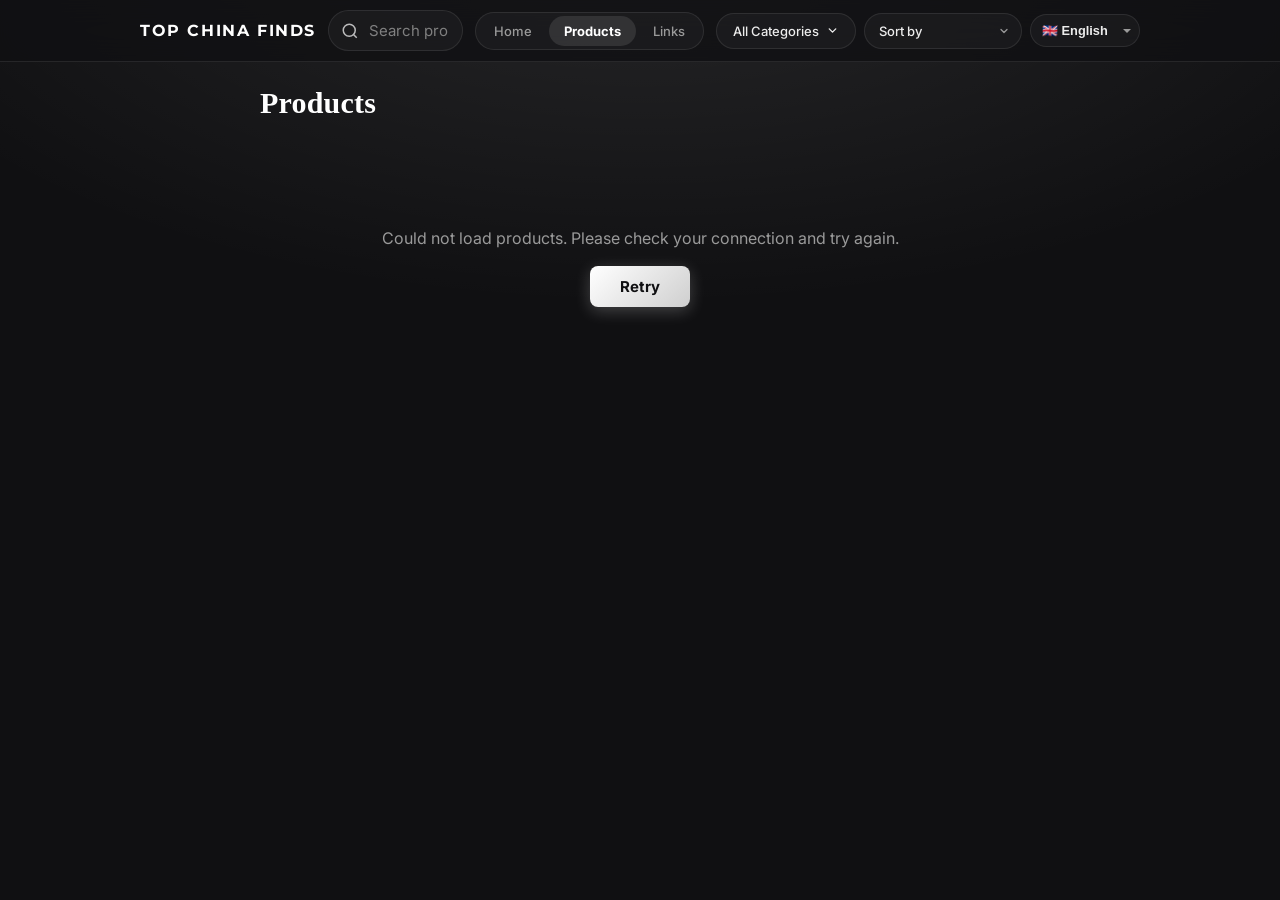
==== commit adcef1f6: "Switch to BoonBuy + new spreadsheet, products as landing page Replace GTBuy with BoonBuy (invite cod" ====
--- a/index.html
+++ b/index.html
@@ -10,16 +10,50 @@
          is honored everywhere. -->
     <meta name="referrer" content="no-referrer">
     <title>Top China Finds</title>
-    <link rel="icon" type="image/png" href="gtbuy-logo.png">
-    <link rel="stylesheet" href="style.css?v=2026-08-31-mono2">
+    <link rel="icon" type="image/png" href="boonbuy-logo.png">
+    <link rel="stylesheet" href="style.css?v=2026-09-08-topbar">
     <link rel="preconnect" href="https://fonts.googleapis.com">
     <link rel="preconnect" href="https://fonts.gstatic.com" crossorigin>
     <link href="https://fonts.googleapis.com/css2?family=Fraunces:ital,opsz,wght@0,9..144,500;0,9..144,600;1,9..144,400;1,9..144,500&family=Inter:wght@400;500;600;700&family=Montserrat:wght@600;700;800&display=swap" rel="stylesheet">
 </head>
-<body class="home">
-    <main class="home-main">
-        <section class="home-hero">
-            <div class="header-top">
+<body>
+    <!-- One sticky top bar: wordmark, search, page nav, category menu.
+         It's a <header> so the existing scroll behaviour (hide on
+         scroll-down, reveal on scroll-up) applies unchanged. -->
+    <header class="topbar">
+        <div class="topbar-inner">
+            <a href="home.html" class="topbar-brand">Top China Finds</a>
+
+            <div class="topbar-search">
+                <svg class="search-icon" viewBox="0 0 24 24" width="18" height="18" fill="none" stroke="currentColor" stroke-width="2" aria-hidden="true">
+                    <circle cx="11" cy="11" r="8"/>
+                    <line x1="21" y1="21" x2="16.65" y2="16.65"/>
+                </svg>
+                <input type="text" id="search-input" data-i18n-attr="placeholder:search_placeholder" placeholder="Search products…" autocomplete="off" role="combobox" aria-autocomplete="list" aria-expanded="false" aria-controls="search-suggestions">
+                <ul id="search-suggestions" class="search-suggestions hidden" role="listbox"></ul>
+            </div>
+
+            <nav class="topbar-nav" aria-label="Pages">
+                <a href="home.html" class="nav-seg" data-i18n="home">Home</a>
+                <a href="index.html" class="nav-seg active" aria-current="page" data-i18n="nav_products">Products</a>
+                <a href="home.html#links" class="nav-seg" data-i18n="nav_links">Links</a>
+            </nav>
+
+            <div class="topbar-tools">
+                <!-- Category picker: the pills live in this menu now, and the
+                     button label reflects the active one. -->
+                <div class="cat-select">
+                    <button type="button" id="category-menu-btn" class="cat-btn" aria-haspopup="true" aria-expanded="false" aria-controls="category-menu">
+                        <span id="category-menu-label" data-i18n="cat_menu">All Categories</span>
+                        <svg viewBox="0 0 24 24" width="13" height="13" fill="none" stroke="currentColor" stroke-width="2.5" stroke-linecap="round" stroke-linejoin="round" aria-hidden="true"><polyline points="6 9 12 15 18 9"/></svg>
+                    </button>
+                    <div id="category-menu" class="cat-menu hidden" role="menu" aria-labelledby="category-menu-btn"></div>
+                </div>
+                <select id="price-sort">
+                    <option value="default" data-i18n="sort_default">Sort by</option>
+                    <option value="low" data-i18n="sort_low">Price: Low to High</option>
+                    <option value="high" data-i18n="sort_high">Price: High to Low</option>
+                </select>
                 <select id="lang-select" class="lang-select" aria-label="Language">
                     <option value="en">🇬🇧 English</option>
                     <option value="fr">🇫🇷 Français</option>
@@ -27,57 +61,74 @@
                     <option value="es">🇪🇸 Español</option>
                     <option value="it">🇮🇹 Italiano</option>
                 </select>
-                <h1 class="logo">Top China Finds</h1>
             </div>
+        </div>
+    </header>
 
-            <div class="hero-center">
-                <p class="hero-tagline" data-i18n="tagline">The only website you'll need to find great products from China</p>
-                <!-- Primary path into the catalog, right below the headline -->
-                <a href="products.html" class="browse-cta" data-i18n="browse">Browse Products</a>
+    <main>
+        <div class="page-head">
+            <h1 class="page-title" data-i18n="nav_products">Products</h1>
+            <span id="product-count" class="page-count"></span>
+        </div>
+
+        <div id="loading" class="loading">
+            <div class="spinner"></div>
+            <p data-i18n="loading">Loading products...</p>
+        </div>
+
+        <div id="error" class="error hidden">
+            <p data-i18n="error_load">Could not load products. Please check your connection and try again.</p>
+            <button onclick="fetchProducts()" data-i18n="retry">Retry</button>
+        </div>
+
+        <div id="product-grid" class="product-grid"></div>
+
+        <div id="no-results" class="no-results hidden">
+            <p data-i18n="no_results">No products found.</p>
+        </div>
+    </main>
+
+    <!-- Product detail modal -->
+    <div id="product-modal" class="product-modal hidden">
+        <div class="product-modal-backdrop"></div>
+        <div class="product-modal-content">
+            <button class="product-modal-close">&times;</button>
+            <img id="modal-img" src="" alt="" class="product-modal-img" referrerpolicy="no-referrer">
+            <div class="product-modal-info">
+                <div id="modal-name" class="product-modal-name"></div>
+                <div id="modal-price" class="product-modal-price"></div>
             </div>
-
-            <span class="scroll-hint" aria-hidden="true">
-                <svg viewBox="0 0 24 24" width="22" height="22" fill="none" stroke="currentColor" stroke-width="2" stroke-linecap="round" stroke-linejoin="round"><polyline points="6 9 12 15 18 9"/></svg>
-            </span>
-        </section>
-
-        <!-- Animated product wall: columns of cards scrolling vertically.
-             Populated by app.js (buildHomeShowcase); purely decorative, so
-             it's marked aria-hidden and degrades to nothing if data fails. -->
-        <aside class="home-showcase-wrap" aria-hidden="true">
-            <div id="home-showcase" class="showcase-columns"></div>
-        </aside>
-
-        <!-- Featured Items: a horizontal carousel of the Best Sellers category -->
-        <section class="featured">
-            <div class="featured-head">
-                <h2 class="featured-title" data-i18n="featured">Featured Items</h2>
-                <a href="products.html" class="featured-all" data-i18n="all_products">All Products</a>
+            <!-- Different styles/colorways of this item, pulled on demand from
+                 the Weidian SKU endpoint. Hidden until at least one resolves. -->
+            <div id="modal-styles" class="product-modal-styles hidden">
+                <div class="product-modal-styles-head">
+                    <span data-i18n="styles">Styles</span>
+                    <span id="modal-styles-count" class="product-modal-styles-count"></span>
+                </div>
+                <div id="modal-styles-track" class="product-modal-styles-track" role="list"></div>
             </div>
-            <div id="featured-carousel" class="featured-track"></div>
-        </section>
-
-        <!-- Links surface on scroll, below the hero -->
-        <section class="home-links">
-            <a href="https://gtbuy.com/register?inviteCode=STEPAGENT" target="_blank" rel="noopener noreferrer" class="gtbuy-banner">
-                <div class="gtbuy-banner-text">
-                    <p class="gtbuy-banner-head" data-i18n="agent_q">Looking for the best agent to ship goods from China?</p>
-                    <span class="gtbuy-banner-cta" data-i18n="signup">40% shipping coupon and 2x 30% shipping coupons on GTBuy</span>
-                </div>
-                <img src="gtbuy-logo.png" alt="GTBuy" class="gtbuy-banner-logo">
+            <a id="modal-buy-btn" href="" target="_blank" rel="noopener noreferrer" class="product-modal-buy">
+                <img src="boonbuy-logo.png" alt="BoonBuy" class="modal-buy-logo">
+                <span data-i18n="buy">Buy on BoonBuy</span>
             </a>
-            <a href="https://discord.gg/k7ySvBZnFM" target="_blank" rel="noopener noreferrer" class="help-cta">
-                <h3 class="help-head" data-i18n="need_help">Need Help?</h3>
-                <p class="help-sub" data-i18n="help_sub">Join the community for 24/7 support</p>
-                <span class="help-join-btn">
-                <svg class="help-discord" viewBox="0 0 24 24" aria-hidden="true">
-                    <path d="M20.317 4.37a19.79 19.79 0 0 0-4.885-1.515.074.074 0 0 0-.079.037c-.21.375-.444.864-.608 1.25a18.27 18.27 0 0 0-5.487 0 12.64 12.64 0 0 0-.617-1.25.077.077 0 0 0-.079-.037A19.736 19.736 0 0 0 3.677 4.37a.07.07 0 0 0-.032.027C.533 9.046-.32 13.58.099 18.058a.082.082 0 0 0 .031.057 19.9 19.9 0 0 0 5.993 3.03.078.078 0 0 0 .084-.028c.462-.63.874-1.295 1.226-1.994a.076.076 0 0 0-.041-.106 13.107 13.107 0 0 1-1.872-.892.077.077 0 0 1-.008-.128 10.2 10.2 0 0 0 .372-.292.074.074 0 0 1 .077-.01c3.928 1.793 8.18 1.793 12.062 0a.074.074 0 0 1 .078.01c.12.098.246.198.373.292a.077.077 0 0 1-.006.128 12.299 12.299 0 0 1-1.873.891.077.077 0 0 0-.041.107c.36.698.772 1.362 1.225 1.993a.076.076 0 0 0 .084.028 19.839 19.839 0 0 0 6.002-3.03.077.077 0 0 0 .032-.054c.5-5.177-.838-9.674-3.549-13.66a.061.061 0 0 0-.031-.03zM8.02 15.331c-1.182 0-2.157-1.085-2.157-2.419 0-1.333.956-2.419 2.157-2.419 1.21 0 2.176 1.096 2.157 2.42 0 1.333-.956 2.418-2.157 2.418zm7.974 0c-1.183 0-2.157-1.085-2.157-2.419 0-1.333.955-2.419 2.157-2.419 1.21 0 2.176 1.096 2.157 2.42 0 1.333-.946 2.418-2.157 2.418z"/>
-                </svg>
-                <span data-i18n="join_discord">Join the Discord</span>
+            <!-- Copies the original store link (Weidian/Taobao) so it can be
+                 pasted into any shopping agent, not just BoonBuy. Hidden when
+                 no source link can be derived from the product. -->
+            <button id="modal-copy-btn" type="button" class="product-modal-copy hidden">
+                <span class="modal-copy-main">
+                    <svg viewBox="0 0 24 24" width="16" height="16" fill="none" stroke="currentColor" stroke-width="2" stroke-linecap="round" stroke-linejoin="round" aria-hidden="true">
+                        <rect x="9" y="9" width="13" height="13" rx="2" ry="2"/>
+                        <path d="M5 15H4a2 2 0 0 1-2-2V4a2 2 0 0 1 2-2h9a2 2 0 0 1 2 2v1"/>
+                    </svg>
+                    <span id="modal-copy-label" data-i18n="copy_universal">Copy Universal Link</span>
                 </span>
+                <span class="modal-copy-sub" data-i18n="copy_universal_sub">Paste this link into any agent</span>
+            </button>
+            <a id="modal-qc-btn" href="" target="_blank" rel="noopener noreferrer" class="product-modal-qc hidden" data-i18n="qc">
+                View QC Photos
             </a>
-        </section>
-    </main>
+        </div>
+    </div>
 
     <!-- In-app browser overlay -->
     <div id="inapp-overlay" class="inapp-overlay hidden">
@@ -106,8 +157,6 @@
     })();
     </script>
 
-    <script src="showcase-data.js?v=2026-06-28-showcase"></script>
-    <script src="featured-data.js?v=2026-06-28-featured"></script>
-    <script src="app.js?v=2026-09-05"></script>
+    <script src="app.js?v=2026-09-08-topbar"></script>
 </body>
 </html>
--- a/style.css
+++ b/style.css
@@ -101,7 +101,7 @@
     margin: 0 auto;
 }
 
-/* Sticky controls: only search-bar + category tabs.
+/* The one sticky bar (wordmark, search, page nav, category menu).
    Hide on scroll-down, slide back in on scroll-up. */
 header {
     position: sticky;
@@ -111,12 +111,12 @@
     backdrop-filter: saturate(150%) blur(22px);
     -webkit-backdrop-filter: saturate(150%) blur(22px);
     border-bottom: 1px solid var(--border);
-    padding: 14px 16px 0;
+    padding: 10px 16px;
     transition: transform 0.35s cubic-bezier(0.4, 0, 0.2, 1);
 }
 
 header > * {
-    max-width: 800px;
+    max-width: 1000px;
     margin-left: auto;
     margin-right: auto;
 }
@@ -125,25 +125,12 @@
     transform: translateY(-100%);
 }
 
-.header-top {
-    position: relative;
-    display: flex;
-    align-items: center;
-    justify-content: center;
-    gap: 10px;
-    margin-bottom: 20px;
-}
-
 .lang-select {
-    position: absolute;
-    left: 0;
-    top: 50%;
-    transform: translateY(-50%);
-    background: var(--card-bg);
+    background: var(--pill-bg);
     color: var(--text);
-    border: 1px solid var(--border-light);
-    border-radius: var(--radius-sm);
-    padding: 6px 22px 6px 9px;
+    border: 1px solid var(--border);
+    border-radius: 100px;
+    padding: 8px 24px 8px 11px;
     font-size: 0.8rem;
     font-weight: 600;
     cursor: pointer;
@@ -226,8 +213,8 @@
 }
 
 /* ===== Signup Button — primary conversion CTA ===== */
-/* ===== GTBuy banner — dark panel, light hairline, headline + logo ===== */
-.gtbuy-banner {
+/* ===== BoonBuy banner — dark panel, light hairline, headline + logo ===== */
+.agent-banner {
     display: flex;
     align-items: center;
     justify-content: space-between;
@@ -246,7 +233,7 @@
 }
 
 /* faint warm glow behind the logo, like the reference banner */
-.gtbuy-banner::after {
+.agent-banner::after {
     content: '';
     position: absolute;
     top: 50%;
@@ -259,17 +246,17 @@
 }
 
 @media (hover: hover) {
-    .gtbuy-banner:hover {
+    .agent-banner:hover {
         border-color: var(--accent);
         background: var(--card-bg-hover);
     }
 }
 
-.gtbuy-banner:active {
+.agent-banner:active {
     transform: scale(0.99);
 }
 
-.gtbuy-banner-text {
+.agent-banner-text {
     display: flex;
     flex-direction: column;
     gap: 6px;
@@ -277,7 +264,7 @@
     position: relative;
 }
 
-.gtbuy-banner-head {
+.agent-banner-head {
     font-size: 19px;
     font-weight: 800;
     line-height: 1.3;
@@ -286,23 +273,23 @@
     color: var(--accent);
 }
 
-.gtbuy-banner-cta {
+.agent-banner-cta {
     font-size: 15px;
     font-weight: 600;
     color: var(--text-secondary);
 }
 
-.gtbuy-banner-logo {
+.agent-banner-logo {
     height: 78px;
     width: auto;
     object-fit: contain;
     flex-shrink: 0;
     position: relative;
-    animation: gtbuy-float 3s ease-in-out infinite;
+    animation: agent-logo-float 3s ease-in-out infinite;
 }
 
 /* Subtle floating bob for the logo. */
-@keyframes gtbuy-float {
+@keyframes agent-logo-float {
     0%, 100% { transform: translateY(-5px); }
     50%      { transform: translateY(5px); }
 }
@@ -355,20 +342,178 @@
 .discord-link .social-logo path { fill: #7c88f5; }
 .telegram-link .social-logo path { fill: #4fb6ee; }
 
+/* ===== Top bar =====
+   Mobile-first, three rows: brand + page nav / search / tools. From
+   900px up it collapses to the single row of the reference design:
+   wordmark | search | page nav | tools. */
+.topbar-inner {
+    display: flex;
+    align-items: center;
+    gap: 8px;
+    flex-wrap: wrap;
+}
+
+.topbar-brand {
+    order: 1;
+    font-family: var(--wordmark);
+    font-size: 16px;
+    font-weight: 700;
+    text-transform: uppercase;
+    letter-spacing: 1.6px;
+    color: var(--accent);
+    text-decoration: none;
+    white-space: nowrap;
+    flex-shrink: 0;
+}
+
+/* Pill-shaped search, the widest thing in the bar. */
+.topbar-search {
+    order: 3;
+    position: relative;
+    flex: 1 1 100%;
+    min-width: 0;
+    display: flex;
+    align-items: center;
+}
+
+/* Segmented page nav — one lit segment marks the current page. */
+.topbar-nav {
+    order: 2;
+    margin-left: auto; /* mobile: sits opposite the wordmark */
+    display: flex;
+    align-items: center;
+    gap: 2px;
+    flex-shrink: 0;
+    padding: 3px;
+    background: var(--pill-bg);
+    border: 1px solid var(--border);
+    border-radius: 100px;
+}
+
+.nav-seg {
+    padding: 7px 15px;
+    border-radius: 100px;
+    font-size: 13px;
+    font-weight: 500;
+    color: var(--text-secondary);
+    text-decoration: none;
+    white-space: nowrap;
+    transition: color 0.15s ease, background-color 0.15s ease;
+}
+
+@media (hover: hover) {
+    .nav-seg:hover { color: var(--text); }
+}
+
+.nav-seg.active {
+    background: var(--pill-hover);
+    color: var(--accent);
+    font-weight: 700;
+}
+
+.topbar-tools {
+    order: 4;
+    display: flex;
+    align-items: center;
+    gap: 8px;
+    flex: 1 1 100%;
+    justify-content: space-between;
+}
+
+@media (min-width: 900px) {
+    .topbar-inner { flex-wrap: nowrap; gap: 12px; }
+    .topbar-search { order: 2; flex: 1 1 auto; }
+    .topbar-nav { order: 3; margin-left: 0; }
+    .topbar-tools { order: 4; flex: 0 0 auto; margin-left: auto; }
+}
+
+/* Category picker — button carries the active filter's name. */
+.cat-select {
+    position: relative;
+}
+
+.cat-btn {
+    display: inline-flex;
+    align-items: center;
+    gap: 7px;
+    max-width: 210px;
+    padding: 9px 16px;
+    border: 1px solid var(--border);
+    border-radius: 100px;
+    background: var(--pill-bg);
+    color: var(--text);
+    font-family: inherit;
+    font-size: 13px;
+    font-weight: 500;
+    text-decoration: none;
+    white-space: nowrap;
+    cursor: pointer;
+    transition: border-color 0.15s ease, background-color 0.15s ease;
+}
+
+.cat-btn > span {
+    overflow: hidden;
+    text-overflow: ellipsis;
+    white-space: nowrap;
+}
+
+@media (hover: hover) {
+    .cat-btn:hover {
+        background: var(--pill-hover);
+        border-color: var(--border-light);
+    }
+}
+
+.cat-btn[aria-expanded="true"] {
+    background: var(--pill-hover);
+    border-color: var(--border-light);
+}
+
+/* The pill list, as a dropdown panel. */
+.cat-menu {
+    position: absolute;
+    top: calc(100% + 8px);
+    right: 0;
+    z-index: 200;
+    display: flex;
+    flex-wrap: wrap;
+    gap: 7px;
+    width: min(360px, calc(100vw - 32px));
+    max-height: min(60vh, 420px);
+    overflow-y: auto;
+    padding: 12px;
+    background: var(--bg-elevated);
+    border: 1px solid var(--border-light);
+    border-radius: var(--radius-md);
+    box-shadow: var(--shadow-lg);
+}
+
+/* ===== Page heading ===== */
+.page-head {
+    display: flex;
+    align-items: baseline;
+    gap: 14px;
+    flex-wrap: wrap;
+    margin-bottom: 18px;
+}
+
+.page-title {
+    font-family: var(--serif);
+    font-size: 30px;
+    font-weight: 600;
+    letter-spacing: 0.2px;
+    color: var(--accent);
+}
+
+.page-count {
+    font-family: var(--serif);
+    font-size: 22px;
+    font-style: italic;
+    font-weight: 500;
+    color: var(--text-secondary);
+}
+
 /* ===== Search ===== */
-.search-bar {
-    position: relative;
-    margin-bottom: 14px;
-    display: flex;
-    gap: 8px;
-    align-items: center;
-}
-
-.search-input-wrapper {
-    position: relative;
-    flex: 1;
-}
-
 .search-icon {
     position: absolute;
     left: 13px;
@@ -379,12 +524,13 @@
     opacity: 0.7;
 }
 
-#search-input {
+#search-input,
+#home-search-input {
     width: 100%;
-    padding: 11px 12px 11px 42px;
-    border: 1px solid var(--border-light);
-    border-radius: var(--radius-sm);
-    background: var(--bg-elevated);
+    padding: 10px 14px 10px 40px;
+    border: 1px solid var(--border);
+    border-radius: 100px;
+    background: var(--pill-bg);
     font-size: 15px;
     font-family: inherit;
     color: var(--text);
@@ -393,15 +539,25 @@
     transition: border-color 0.2s ease, box-shadow 0.2s ease, background-color 0.2s ease;
 }
 
-#search-input::placeholder {
+#home-search-input {
+    font-size: 15px;
+    font-family: inherit;
+    color: var(--text);
+    outline: none;
+    -webkit-appearance: none;
+}
+
+#search-input::placeholder,
+#home-search-input::placeholder {
     color: var(--text-secondary);
     opacity: 0.8;
 }
 
-#search-input:focus {
-    border-color: var(--accent);
+#search-input:focus,
+#home-search-input:focus {
+    border-color: var(--border-light);
     box-shadow: 0 0 0 3px var(--accent-glow);
-    background: var(--card-bg);
+    background: var(--bg-elevated);
 }
 
 /* ===== Search suggestions (autocomplete) ===== */
@@ -465,10 +621,10 @@
 }
 
 #price-sort {
-    padding: 11px 32px 11px 13px;
-    border: 1px solid var(--border-light);
-    border-radius: var(--radius-sm);
-    background: var(--bg-elevated);
+    padding: 9px 30px 9px 14px;
+    border: 1px solid var(--border);
+    border-radius: 100px;
+    background: var(--pill-bg);
     font-size: 13px;
     font-family: inherit;
     font-weight: 500;
@@ -495,24 +651,10 @@
     color: var(--text);
 }
 
-/* ===== Category Tabs ===== */
-.category-tabs {
-    display: flex;
-    gap: 7px;
-    overflow-x: auto;
-    padding-bottom: 14px;
-    -ms-overflow-style: none;
-    scrollbar-width: none;
-    -webkit-overflow-scrolling: touch;
-}
-
-.category-tabs::-webkit-scrollbar {
-    display: none;
-}
-
+/* ===== Category pills (inside the top bar's category menu) ===== */
 .category-pill {
     flex-shrink: 0;
-    padding: 8px 17px;
+    padding: 8px 15px;
     border: 1px solid var(--border);
     border-radius: 100px;
     background: var(--pill-bg);
@@ -543,25 +685,6 @@
 
 .category-pill:active {
     transform: scale(0.94);
-}
-
-/* Featured pills (Special/Discount/Best Sellers/Budget/Video) — the
-   category bar stays strictly monochrome (semantic color lives only on
-   the product-card tags). These keep just a heavier weight, and a star
-   marker on the curated ones; active state falls back to the base
-   white-on-dark pill treatment. */
-.category-pill[data-category="Special Finds"],
-.category-pill[data-category="Discount Items"],
-.category-pill[data-category="Best Sellers"],
-.category-pill[data-category="Budget Finds"],
-.category-pill[data-category="📹 Video Finds"] {
-    font-weight: 600;
-}
-
-.category-pill[data-category="Special Finds"]::before,
-.category-pill[data-category="Budget Finds"]::before,
-.category-pill[data-category="📹 Video Finds"]::before {
-    content: '★ ';
 }
 
 /* ===== Main Content ===== */
@@ -1101,7 +1224,7 @@
     }
 }
 
-/* Copy Universal Link — same visual weight as the GTBuy buy button,
+/* Copy Universal Link — same visual weight as the BoonBuy buy button,
    with a slowly shifting multi-color gradient ("animated colorway"). */
 .product-modal-copy {
     display: flex;
@@ -1357,26 +1480,10 @@
 .home-hero {
     width: 100%;
     max-width: 560px;
-    min-height: 100svh;
+    min-height: calc(100svh - 62px); /* 62px ≈ the sticky bar */
     display: flex;
     flex-direction: column;
     padding: 22px 0 26px;
-}
-
-/* Wordmark left, language selector pushed to the right. */
-.home .header-top {
-    justify-content: space-between;
-    margin-bottom: 0;
-}
-
-.home .header-top .logo {
-    order: 1;
-}
-
-.home .header-top .lang-select {
-    position: static;
-    transform: none;
-    order: 2;
 }
 
 .home .logo {
@@ -1748,7 +1855,7 @@
     .home-hero {
         grid-area: hero;
         max-width: none;
-        min-height: 100vh;
+        min-height: calc(100vh - 62px); /* leave room for the sticky bar */
     }
 
     .home .logo {
@@ -1790,7 +1897,7 @@
         animation-duration: var(--fdur, 60s) !important;
         animation-iteration-count: infinite !important;
     }
-    .gtbuy-banner-logo {
+    .agent-banner-logo {
         animation-duration: 3s !important;
         animation-iteration-count: infinite !important;
     }
@@ -1832,53 +1939,6 @@
     }
 }
 
-/* ===== Product page top bar (brand-home link + language) ===== */
-.products-topbar {
-    display: flex;
-    align-items: center;
-    justify-content: space-between;
-    gap: 12px;
-    padding: 12px 16px;
-    max-width: 800px;
-    margin: 0 auto;
-}
-
-.topbar-home {
-    display: inline-flex;
-    align-items: center;
-    gap: 7px;
-    text-decoration: none;
-    color: var(--accent);
-}
-
-.topbar-back {
-    color: var(--text-secondary);
-    transition: color 0.15s ease;
-    flex-shrink: 0;
-}
-
-.topbar-logo {
-    font-family: var(--wordmark);
-    font-size: 17px;
-    font-weight: 700;
-    text-transform: uppercase;
-    color: var(--accent);
-    letter-spacing: 1.8px;
-}
-
-@media (hover: hover) {
-    .topbar-home:hover .topbar-back {
-        color: var(--accent);
-    }
-}
-
-/* The shared .lang-select is absolutely positioned for the home header;
-   in the product-page top bar it sits inline instead. */
-.products-topbar .lang-select {
-    position: static;
-    transform: none;
-}
-
 /* ===== Accessibility: honor reduced-motion ===== */
 @media (prefers-reduced-motion: reduce) {
     *, *::before, *::after {
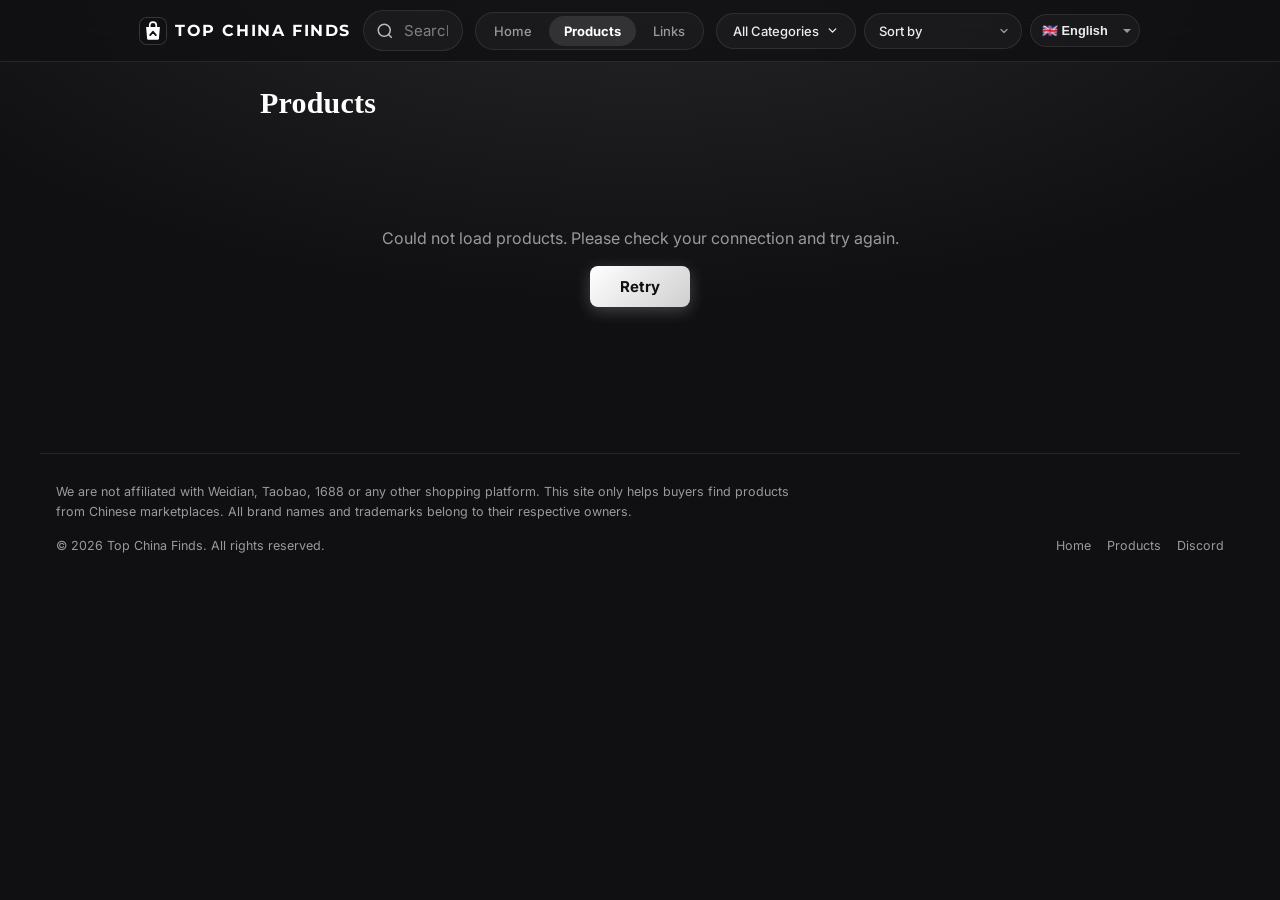
==== commit de62c3d1: "Cleaner product cards, saved items, similar products, home search, footer and new logo - Cards show " ====
--- a/index.html
+++ b/index.html
@@ -10,8 +10,9 @@
          is honored everywhere. -->
     <meta name="referrer" content="no-referrer">
     <title>Top China Finds</title>
-    <link rel="icon" type="image/png" href="boonbuy-logo.png">
-    <link rel="stylesheet" href="style.css?v=2026-09-08-topbar">
+    <link rel="icon" type="image/svg+xml" href="favicon.svg">
+    <link rel="apple-touch-icon" href="apple-touch-icon.png">
+    <link rel="stylesheet" href="style.css?v=2026-11-11-logo">
     <link rel="preconnect" href="https://fonts.googleapis.com">
     <link rel="preconnect" href="https://fonts.gstatic.com" crossorigin>
     <link href="https://fonts.googleapis.com/css2?family=Fraunces:ital,opsz,wght@0,9..144,500;0,9..144,600;1,9..144,400;1,9..144,500&family=Inter:wght@400;500;600;700&family=Montserrat:wght@600;700;800&display=swap" rel="stylesheet">
@@ -22,7 +23,7 @@
          scroll-down, reveal on scroll-up) applies unchanged. -->
     <header class="topbar">
         <div class="topbar-inner">
-            <a href="home.html" class="topbar-brand">Top China Finds</a>
+            <a href="home.html" class="topbar-brand"><img src="favicon.svg" class="brand-mark" alt="" width="26" height="26"><span class="brand-text">Top China Finds</span></a>
 
             <div class="topbar-search">
                 <svg class="search-icon" viewBox="0 0 24 24" width="18" height="18" fill="none" stroke="currentColor" stroke-width="2" aria-hidden="true">
@@ -88,6 +89,18 @@
         </div>
     </main>
 
+    <footer class="site-footer">
+        <p class="footer-disclaimer" data-i18n="footer_disclaimer">We are not affiliated with Weidian, Taobao, 1688 or any other shopping platform. This site only helps buyers find products from Chinese marketplaces. All brand names and trademarks belong to their respective owners.</p>
+        <div class="footer-bottom">
+            <span>© 2026 Top China Finds. <span data-i18n="footer_rights">All rights reserved.</span></span>
+            <nav class="footer-links">
+                <a href="home.html" data-i18n="home">Home</a>
+                <a href="index.html" data-i18n="nav_products">Products</a>
+                <a href="https://discord.gg/k7ySvBZnFM" target="_blank" rel="noopener noreferrer">Discord</a>
+            </nav>
+        </div>
+    </footer>
+
     <!-- Product detail modal -->
     <div id="product-modal" class="product-modal hidden">
         <div class="product-modal-backdrop"></div>
@@ -95,8 +108,16 @@
             <button class="product-modal-close">&times;</button>
             <img id="modal-img" src="" alt="" class="product-modal-img" referrerpolicy="no-referrer">
             <div class="product-modal-info">
+                <div id="modal-cat" class="product-modal-cat"></div>
                 <div id="modal-name" class="product-modal-name"></div>
-                <div id="modal-price" class="product-modal-price"></div>
+                <div id="modal-tier" class="product-modal-tier hidden"></div>
+                <div class="product-modal-row">
+                    <div id="modal-price" class="product-modal-price"></div>
+                    <button id="modal-save-btn" type="button" class="product-modal-save" aria-pressed="false">
+                        <svg viewBox="0 0 24 24" width="16" height="16" aria-hidden="true"><path d="M12 21s-7.5-4.6-9.6-9.2C.9 8.4 3 4.5 6.7 4.5c2.1 0 3.6 1.1 4.4 2.5h1.8c.8-1.4 2.3-2.5 4.4-2.5 3.7 0 5.8 3.9 4.3 7.3C19.5 16.4 12 21 12 21z"/></svg>
+                        <span class="modal-save-label" data-i18n="save">Save</span>
+                    </button>
+                </div>
             </div>
             <!-- Different styles/colorways of this item, pulled on demand from
                  the Weidian SKU endpoint. Hidden until at least one resolves. -->
@@ -127,6 +148,11 @@
             <a id="modal-qc-btn" href="" target="_blank" rel="noopener noreferrer" class="product-modal-qc hidden" data-i18n="qc">
                 View QC Photos
             </a>
+            <!-- Other items from the same category (filled by renderSimilar). -->
+            <div id="modal-similar" class="product-modal-similar hidden">
+                <div class="product-modal-similar-head" data-i18n="similar">Similar Products</div>
+                <div id="modal-similar-track" class="product-modal-similar-track"></div>
+            </div>
         </div>
     </div>
 
@@ -157,6 +183,6 @@
     })();
     </script>
 
-    <script src="app.js?v=2026-09-08-topbar"></script>
+    <script src="app.js?v=2026-11-11-logo"></script>
 </body>
 </html>
--- a/style.css
+++ b/style.css
@@ -425,6 +425,68 @@
     .topbar-search { order: 2; flex: 1 1 auto; }
     .topbar-nav { order: 3; margin-left: 0; }
     .topbar-tools { order: 4; flex: 0 0 auto; margin-left: auto; }
+}
+
+/* Phones: keep all three rows tight and inside the viewport. Row 1 is
+   wordmark + compact page nav, row 2 search, row 3 category / sort /
+   language sharing the width (the category label ellipsizes if needed). */
+@media (max-width: 599px) {
+    header { padding: 8px 12px; }
+    .topbar-inner { gap: 7px; position: relative; }
+
+    .topbar-brand {
+        font-size: 13px;
+        letter-spacing: 1px;
+        flex-shrink: 1;
+        min-width: 0;
+        overflow: hidden;
+        text-overflow: ellipsis;
+    }
+
+    .nav-seg { padding: 6px 10px; font-size: 12px; }
+
+    /* 16px stops iOS from zooming the page when the field is focused. */
+    #search-input,
+    #home-search-input { font-size: 16px; padding-top: 8px; padding-bottom: 8px; }
+
+    .topbar-tools { gap: 6px; justify-content: flex-start; }
+    .cat-select { position: static; flex: 1 1 auto; min-width: 0; }
+    .cat-select .cat-btn,
+    .topbar-tools > .cat-btn { width: 100%; max-width: none; justify-content: space-between; }
+    .topbar-tools > .cat-btn { width: auto; flex: 0 1 auto; }
+    .cat-btn,
+    #price-sort { padding-top: 8px; padding-bottom: 8px; font-size: 12.5px; }
+    .cat-btn { padding-left: 11px; padding-right: 10px; }
+    /* Selects size to their longest option, so pin their widths; a long
+       chosen sort label ellipsizes instead of widening the row. */
+    #price-sort {
+        flex: 0 0 94px;
+        width: 94px;
+        padding-left: 11px;
+        padding-right: 24px;
+        background-position: right 8px center;
+        overflow: hidden;
+        text-overflow: ellipsis;
+    }
+    .topbar-tools .lang-select {
+        flex: 0 0 100px;
+        width: 100px;
+        margin-left: auto;
+        padding: 8px 20px 8px 9px;
+        font-size: 12px;
+        background-position: right 6px center;
+        overflow: hidden;
+        text-overflow: ellipsis;
+    }
+
+    /* Dropdown spans the bar instead of hanging off the button's
+       right edge (which pushed it off-screen to the left). */
+    .cat-menu {
+        left: 0;
+        right: 0;
+        width: auto;
+        top: calc(100% + 10px);
+    }
 }
 
 /* Category picker — button carries the active filter's name. */
@@ -1480,7 +1542,8 @@
 .home-hero {
     width: 100%;
     max-width: 560px;
-    min-height: calc(100svh - 62px); /* 62px ≈ the sticky bar */
+    /* fill the first screen below the sticky bar (≈126px tall on phones) */
+    min-height: calc(100svh - 126px);
     display: flex;
     flex-direction: column;
     padding: 22px 0 26px;
@@ -1952,3 +2015,392 @@
         animation-iteration-count: infinite !important;
     }
 }
+
+/* =============================================================
+   2026-11 refresh: cleaner product cards, save hearts, popup
+   extras (category, tier, save, similar products), home search
+   + category chips, and the site footer.
+   ============================================================= */
+
+/* ----- Product card ----- */
+.product-card {
+    display: flex;
+    flex-direction: column;
+    background: var(--card-bg);
+    border: 1px solid var(--border);
+    box-shadow: none;
+}
+
+.card-media {
+    position: relative;
+    overflow: hidden;
+    background: #0c0c0e;
+}
+
+.product-info {
+    display: flex;
+    flex-direction: column;
+    align-items: stretch;
+    flex-wrap: nowrap;
+    gap: 3px;
+    padding: 11px 12px 12px;
+    flex: 1;
+}
+
+/* The old decorative "Buy Now" pill is replaced by the "View" text. */
+.product-info::after {
+    content: none;
+    display: none;
+}
+
+.card-cat {
+    font-size: 10.5px;
+    font-weight: 600;
+    letter-spacing: 0.9px;
+    text-transform: uppercase;
+    color: var(--text-secondary);
+    white-space: nowrap;
+    overflow: hidden;
+    text-overflow: ellipsis;
+}
+
+.product-card .product-name {
+    flex-basis: auto;
+    min-height: 2.8em;
+    font-weight: 600;
+}
+
+.card-tier {
+    font-size: 12px;
+    color: var(--text-secondary);
+}
+
+.card-foot {
+    display: flex;
+    align-items: baseline;
+    gap: 6px;
+    margin-top: auto;
+    padding-top: 8px;
+    min-width: 0;
+}
+
+.card-foot .product-price {
+    font-size: 15px;
+    font-weight: 700;
+    color: var(--price-color);
+}
+
+.card-eur {
+    font-size: 12px;
+    color: var(--eur-color);
+    white-space: nowrap;
+}
+
+.card-view {
+    margin-left: auto;
+    font-size: 12px;
+    font-weight: 600;
+    color: var(--text-secondary);
+    white-space: nowrap;
+    transition: color 0.2s ease;
+}
+
+@media (hover: hover) {
+    .product-card:hover .card-view { color: var(--text); }
+}
+
+/* Small quality tag on the photo (top-left). */
+.card-badge {
+    position: absolute;
+    top: 8px;
+    left: 8px;
+    z-index: 2;
+    padding: 3px 8px;
+    border-radius: 6px;
+    font-size: 10.5px;
+    font-weight: 700;
+    letter-spacing: 0.3px;
+    background: rgba(16, 16, 18, 0.78);
+    -webkit-backdrop-filter: blur(6px);
+    backdrop-filter: blur(6px);
+    border: 1px solid rgba(255, 255, 255, 0.12);
+    pointer-events: none;
+}
+.card-badge.badge-budget { color: #f0a597; }
+.card-badge.badge-best { color: #c3d69a; }
+
+/* Save heart on the photo (top-right). */
+.card-save {
+    position: absolute;
+    top: 8px;
+    right: 8px;
+    z-index: 2;
+    width: 32px;
+    height: 32px;
+    border-radius: 50%;
+    border: 1px solid rgba(255, 255, 255, 0.14);
+    background: rgba(16, 16, 18, 0.72);
+    -webkit-backdrop-filter: blur(6px);
+    backdrop-filter: blur(6px);
+    color: #fff;
+    display: grid;
+    place-items: center;
+    cursor: pointer;
+    padding: 0;
+    transition: transform 0.15s ease, background-color 0.15s ease;
+}
+.card-save svg path,
+.product-modal-save svg path {
+    fill: none;
+    stroke: currentColor;
+    stroke-width: 2;
+    stroke-linejoin: round;
+}
+.card-save.on,
+.product-modal-save.on { color: #ff5a6e; }
+.card-save.on svg path,
+.product-modal-save.on svg path { fill: currentColor; }
+.card-save:active { transform: scale(0.88); }
+@media (hover: hover) {
+    .card-save:hover { background: rgba(16, 16, 18, 0.92); }
+}
+
+/* Narrow phones: two columns are tight, so drop the "View" text. */
+@media (max-width: 479px) {
+    .card-view { display: none; }
+    .card-foot .product-price { font-size: 14px; }
+}
+
+/* ----- Popup extras ----- */
+.product-modal-cat {
+    font-size: 11px;
+    font-weight: 600;
+    letter-spacing: 0.9px;
+    text-transform: uppercase;
+    color: var(--text-secondary);
+    margin-bottom: 6px;
+}
+.product-modal-cat:empty { display: none; }
+
+.product-modal-tier {
+    display: inline-block;
+    margin: -2px 0 12px;
+    padding: 3px 9px;
+    border-radius: 6px;
+    font-size: 12px;
+    font-weight: 600;
+    background: rgba(255, 255, 255, 0.06);
+    border: 1px solid var(--border);
+    color: var(--text-secondary);
+}
+.product-modal-tier.tier-budget { color: #f0a597; }
+.product-modal-tier.tier-best { color: #c3d69a; }
+
+.product-modal-row {
+    display: flex;
+    align-items: center;
+    justify-content: space-between;
+    gap: 12px;
+}
+
+.product-modal-save {
+    display: inline-flex;
+    align-items: center;
+    gap: 7px;
+    padding: 9px 14px;
+    border-radius: 999px;
+    border: 1px solid var(--border-light);
+    background: rgba(255, 255, 255, 0.05);
+    color: var(--text);
+    font: inherit;
+    font-size: 13px;
+    font-weight: 600;
+    cursor: pointer;
+    white-space: nowrap;
+    transition: background-color 0.15s ease, transform 0.15s ease;
+}
+.product-modal-save:active { transform: scale(0.96); }
+@media (hover: hover) {
+    .product-modal-save:hover { background: rgba(255, 255, 255, 0.1); }
+}
+
+.product-modal-similar {
+    border-top: 1px solid var(--border);
+    padding: 16px 0 20px;
+}
+.product-modal-similar-head {
+    padding: 0 20px 10px;
+    font-size: 14px;
+    font-weight: 700;
+    color: var(--text);
+}
+.product-modal-similar-track {
+    display: flex;
+    gap: 10px;
+    overflow-x: auto;
+    padding: 0 20px 4px;
+    scroll-snap-type: x proximity;
+    scrollbar-width: none;
+}
+.product-modal-similar-track::-webkit-scrollbar { display: none; }
+
+.similar-card {
+    flex: 0 0 120px;
+    scroll-snap-align: start;
+    display: flex;
+    flex-direction: column;
+    gap: 4px;
+    padding: 0;
+    border: 1px solid var(--border);
+    border-radius: var(--radius-sm);
+    background: var(--card-bg);
+    color: var(--text);
+    font: inherit;
+    text-align: left;
+    cursor: pointer;
+    overflow: hidden;
+    transition: border-color 0.15s ease;
+}
+@media (hover: hover) {
+    .similar-card:hover { border-color: var(--hairline); }
+}
+.similar-card img {
+    width: 100%;
+    aspect-ratio: 1;
+    object-fit: cover;
+    background: #0c0c0e;
+    display: block;
+}
+.similar-name {
+    padding: 0 8px;
+    font-size: 11.5px;
+    line-height: 1.3;
+    display: -webkit-box;
+    -webkit-line-clamp: 2;
+    -webkit-box-orient: vertical;
+    overflow: hidden;
+    min-height: 2.6em;
+}
+.similar-price {
+    padding: 0 8px 8px;
+    font-size: 12.5px;
+    font-weight: 700;
+}
+
+/* ----- Home: big search + category chips ----- */
+.hero-search {
+    display: flex;
+    align-items: center;
+    gap: 8px;
+    width: 100%;
+    max-width: 520px;
+    padding: 6px 6px 6px 14px;
+    background: var(--bg-elevated);
+    border: 1px solid var(--border-light);
+    border-radius: 14px;
+    color: var(--text-secondary);
+    transition: border-color 0.15s ease;
+}
+.hero-search:focus-within { border-color: var(--hairline); }
+.hero-search svg { flex: 0 0 auto; }
+.hero-search input {
+    flex: 1;
+    min-width: 0;
+    background: transparent;
+    border: none;
+    outline: none;
+    color: var(--text);
+    font: inherit;
+    font-size: 16px;
+    padding: 8px 0;
+}
+.hero-search input::placeholder { color: var(--text-secondary); }
+.hero-search button {
+    flex: 0 0 auto;
+    padding: 10px 16px;
+    border: none;
+    border-radius: 10px;
+    background: var(--accent-gradient);
+    color: #101012;
+    font: inherit;
+    font-size: 14px;
+    font-weight: 700;
+    cursor: pointer;
+}
+
+.home-chips {
+    display: flex;
+    flex-wrap: wrap;
+    gap: 8px;
+    margin-top: -12px;
+}
+.home-chip {
+    padding: 7px 13px;
+    border-radius: 999px;
+    border: 1px solid var(--border-light);
+    background: var(--pill-bg);
+    color: var(--text);
+    font-size: 13px;
+    font-weight: 500;
+    text-decoration: none;
+    transition: background-color 0.15s ease, border-color 0.15s ease;
+}
+@media (hover: hover) {
+    .home-chip:hover { background: var(--pill-hover); border-color: var(--hairline); }
+}
+.home-chip-saved { color: #ff8a98; }
+
+/* The search is now the main action, so the browse button steps back. */
+.hero-center .browse-cta {
+    background: transparent;
+    color: var(--text);
+    border: 1px solid var(--border-light);
+    box-shadow: none;
+    padding: 13px 18px;
+    font-size: 15px;
+    font-weight: 700;
+}
+@media (hover: hover) {
+    .hero-center .browse-cta:hover { background: var(--pill-hover); box-shadow: none; }
+}
+
+/* ----- Footer ----- */
+.site-footer {
+    max-width: 1200px;
+    margin: 0 auto;
+    padding: 28px 16px 36px;
+    border-top: 1px solid var(--border);
+    color: var(--text-secondary);
+    font-size: 12.5px;
+    line-height: 1.6;
+}
+.footer-disclaimer {
+    margin: 0 0 14px;
+    max-width: 760px;
+}
+.footer-bottom {
+    display: flex;
+    flex-wrap: wrap;
+    justify-content: space-between;
+    gap: 10px 20px;
+}
+.footer-links {
+    display: flex;
+    gap: 16px;
+}
+.footer-links a {
+    color: var(--text-secondary);
+    text-decoration: none;
+}
+@media (hover: hover) {
+    .footer-links a:hover { color: var(--text); }
+}
+
+/* Logo mark next to the wordmark in the top bar */
+.topbar-brand { display: inline-flex; align-items: center; gap: 9px; }
+.topbar-brand .brand-mark { width: 26px; height: 26px; border-radius: 7px; flex-shrink: 0; box-shadow: 0 0 0 1px var(--border-light); }
+.topbar-brand .brand-text { min-width: 0; overflow: hidden; text-overflow: ellipsis; }
+@media (max-width: 599px) {
+    .topbar-brand { gap: 7px; }
+    .topbar-brand .brand-mark { width: 22px; height: 22px; border-radius: 6px; }
+}
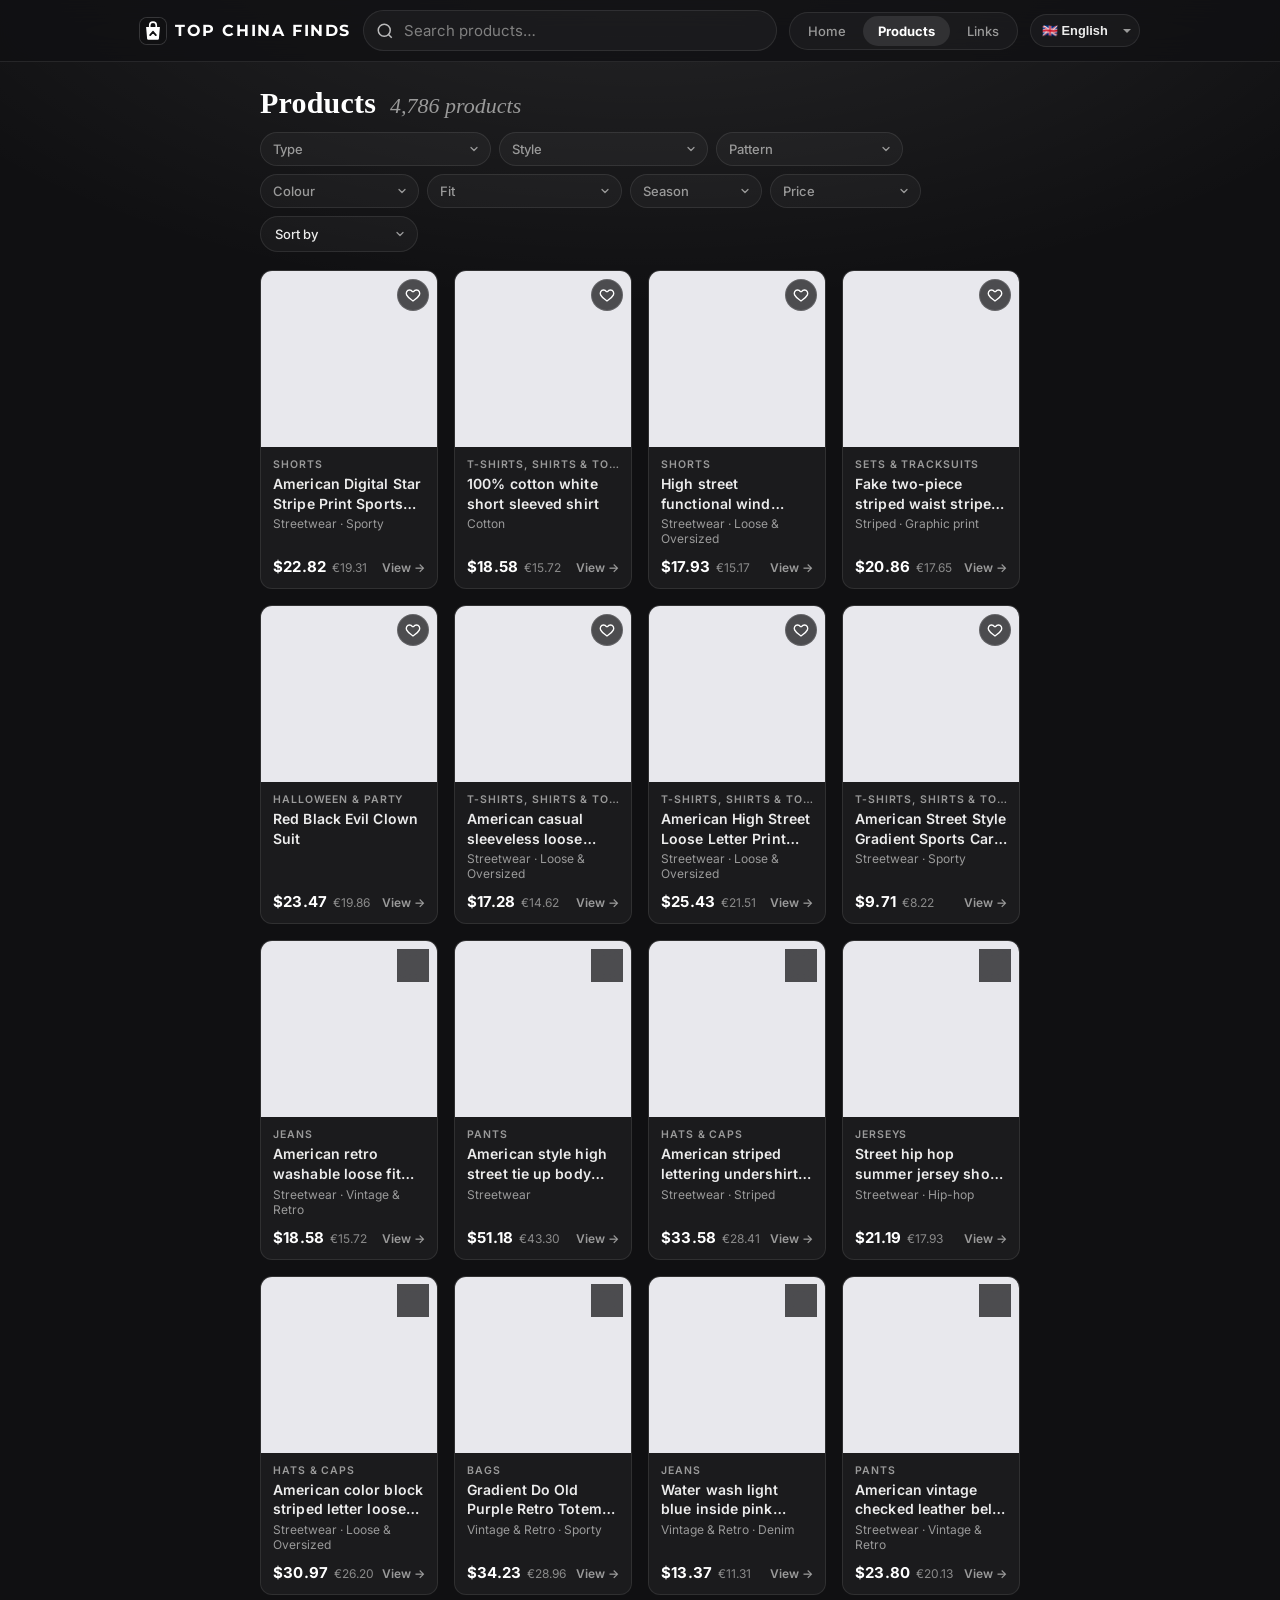
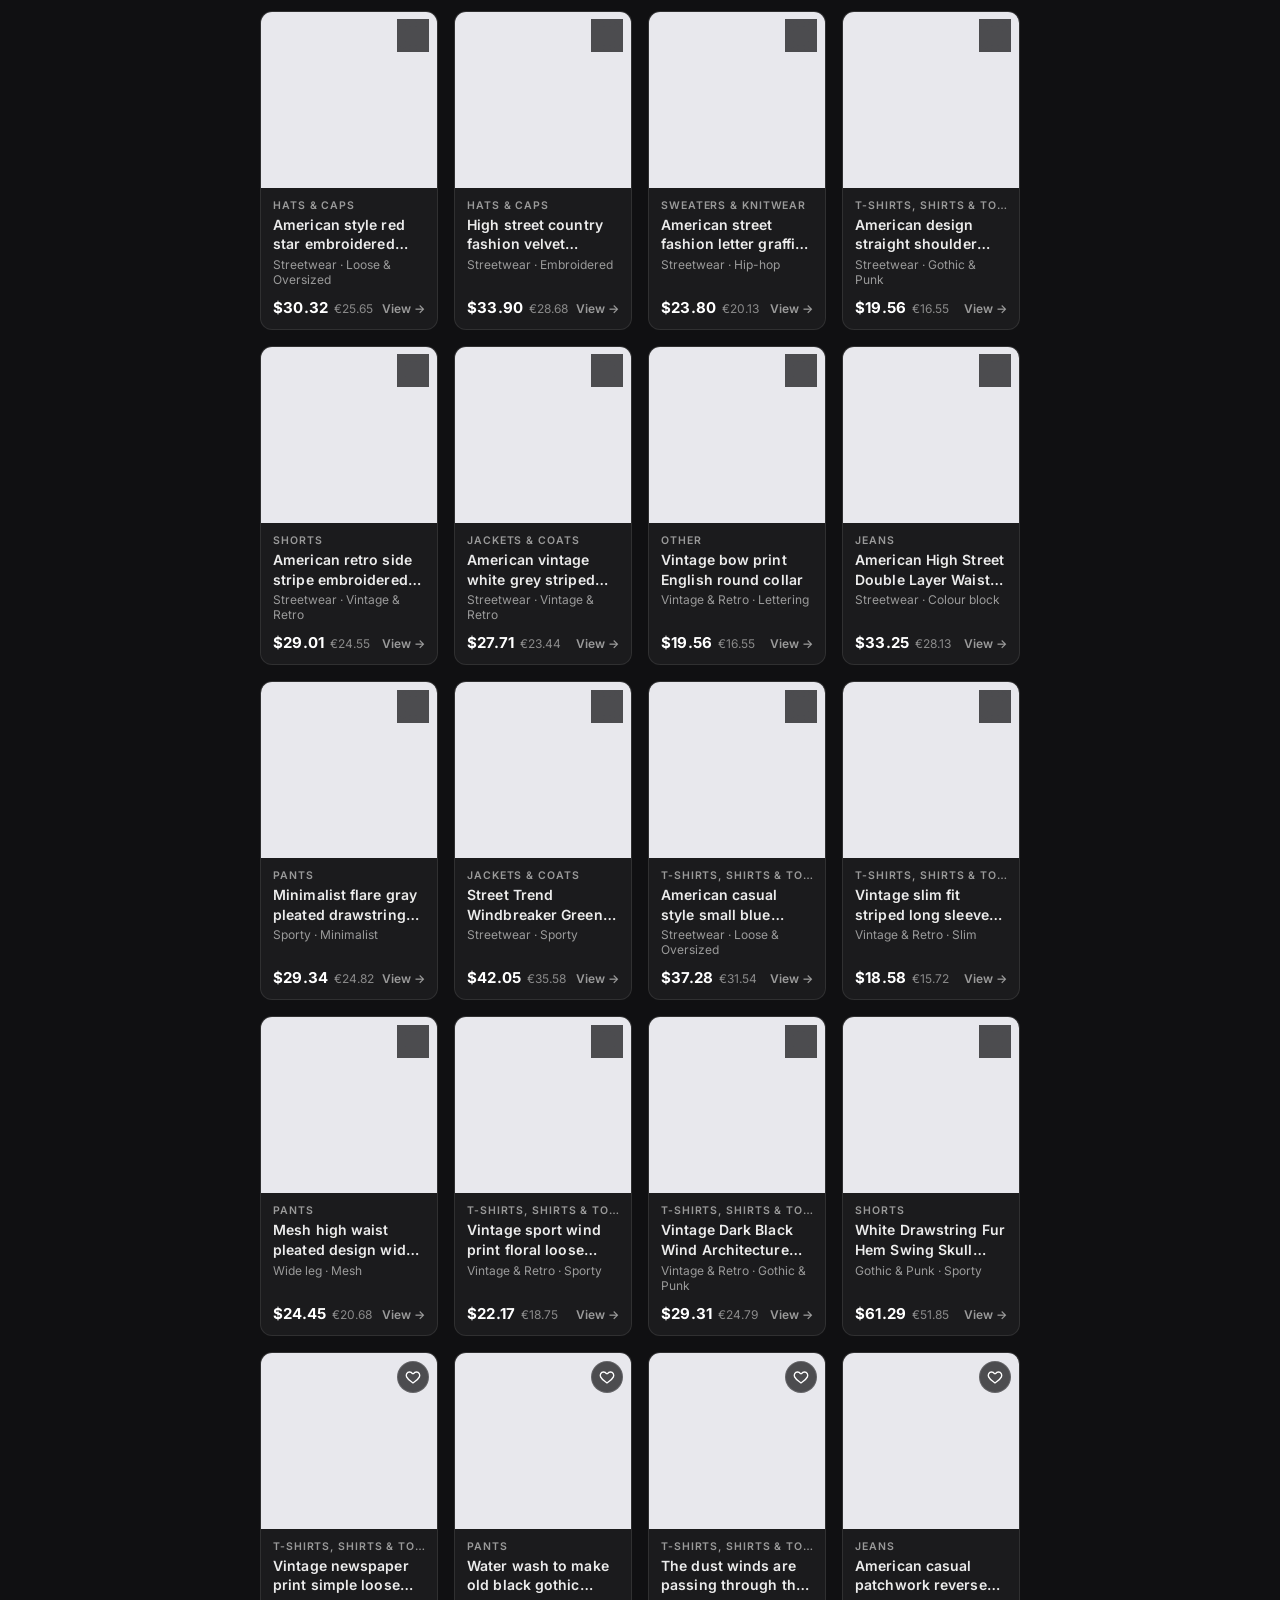
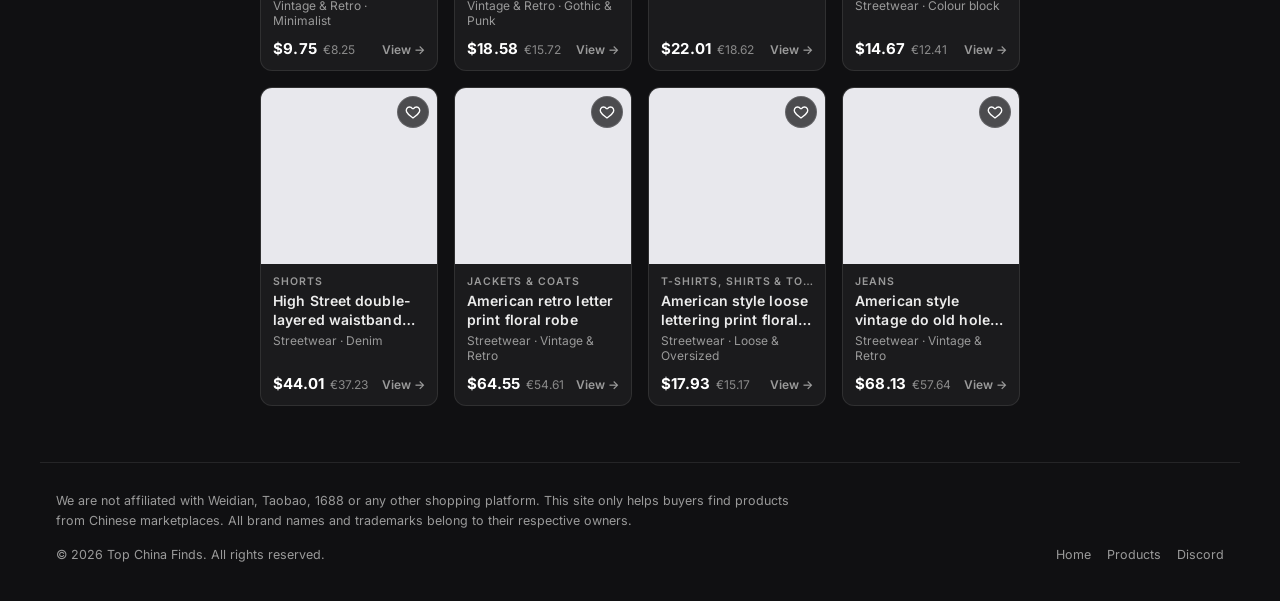
==== commit b176623f: "Switch catalogue to channel-763 products with categories and filters - Load 4,786 Weidian products f" ====
--- a/index.html
+++ b/index.html
@@ -12,7 +12,7 @@
     <title>Top China Finds</title>
     <link rel="icon" type="image/svg+xml" href="favicon.svg">
     <link rel="apple-touch-icon" href="apple-touch-icon.png">
-    <link rel="stylesheet" href="style.css?v=2026-11-11-logo">
+    <link rel="stylesheet" href="style.css?v=2026-11-24-catalogue">
     <link rel="preconnect" href="https://fonts.googleapis.com">
     <link rel="preconnect" href="https://fonts.gstatic.com" crossorigin>
     <link href="https://fonts.googleapis.com/css2?family=Fraunces:ital,opsz,wght@0,9..144,500;0,9..144,600;1,9..144,400;1,9..144,500&family=Inter:wght@400;500;600;700&family=Montserrat:wght@600;700;800&display=swap" rel="stylesheet">
@@ -41,20 +41,6 @@
             </nav>
 
             <div class="topbar-tools">
-                <!-- Category picker: the pills live in this menu now, and the
-                     button label reflects the active one. -->
-                <div class="cat-select">
-                    <button type="button" id="category-menu-btn" class="cat-btn" aria-haspopup="true" aria-expanded="false" aria-controls="category-menu">
-                        <span id="category-menu-label" data-i18n="cat_menu">All Categories</span>
-                        <svg viewBox="0 0 24 24" width="13" height="13" fill="none" stroke="currentColor" stroke-width="2.5" stroke-linecap="round" stroke-linejoin="round" aria-hidden="true"><polyline points="6 9 12 15 18 9"/></svg>
-                    </button>
-                    <div id="category-menu" class="cat-menu hidden" role="menu" aria-labelledby="category-menu-btn"></div>
-                </div>
-                <select id="price-sort">
-                    <option value="default" data-i18n="sort_default">Sort by</option>
-                    <option value="low" data-i18n="sort_low">Price: Low to High</option>
-                    <option value="high" data-i18n="sort_high">Price: High to Low</option>
-                </select>
                 <select id="lang-select" class="lang-select" aria-label="Language">
                     <option value="en">🇬🇧 English</option>
                     <option value="fr">🇫🇷 Français</option>
@@ -70,6 +56,18 @@
         <div class="page-head">
             <h1 class="page-title" data-i18n="nav_products">Products</h1>
             <span id="product-count" class="page-count"></span>
+            <button type="button" id="filters-toggle" class="filters-toggle" aria-expanded="false" aria-controls="filter-bar" data-i18n="filters">Filters</button>
+        </div>
+
+        <!-- Style / pattern / colour / fit / season / price dropdowns, built
+             by app.js (buildFilterBar). Always shown on wide screens; on
+             phones it opens from the Filters button above. -->
+        <div id="filter-bar" class="filter-bar">
+            <select id="price-sort" class="filter-select">
+                <option value="default" data-i18n="sort_default">Sort by</option>
+                <option value="low" data-i18n="sort_low">Price: Low to High</option>
+                <option value="high" data-i18n="sort_high">Price: High to Low</option>
+            </select>
         </div>
 
         <div id="loading" class="loading">
@@ -145,6 +143,14 @@
                 </span>
                 <span class="modal-copy-sub" data-i18n="copy_universal_sub">Paste this link into any agent</span>
             </button>
+            <!-- QC photos of this item (products-qc.json, loaded on first open). -->
+            <div id="modal-qc" class="product-modal-qc-photos hidden">
+                <div class="product-modal-styles-head">
+                    <span data-i18n="qc_photos">QC Photos</span>
+                    <span id="modal-qc-count" class="product-modal-styles-count"></span>
+                </div>
+                <div id="modal-qc-track" class="product-modal-qc-track"></div>
+            </div>
             <a id="modal-qc-btn" href="" target="_blank" rel="noopener noreferrer" class="product-modal-qc hidden" data-i18n="qc">
                 View QC Photos
             </a>
@@ -183,6 +189,6 @@
     })();
     </script>
 
-    <script src="app.js?v=2026-11-11-logo"></script>
+    <script src="app.js?v=2026-11-24-catalogue"></script>
 </body>
 </html>
--- a/style.css
+++ b/style.css
@@ -2404,3 +2404,203 @@
     .topbar-brand { gap: 7px; }
     .topbar-brand .brand-mark { width: 22px; height: 22px; border-radius: 6px; }
 }
+
+/* ===== Promos: BoonBuy bar under the top bar + Discord welcome pop-up ===== */
+.agent-bar {
+    max-width: 1400px;
+    margin: 0 auto;
+    display: flex;
+    align-items: center;
+    gap: 12px;
+    max-height: 0;
+    opacity: 0;
+    overflow: hidden;
+    transition: max-height .35s ease, opacity .35s ease, margin-top .35s ease, padding .35s ease;
+}
+.agent-bar.show {
+    max-height: 80px;
+    opacity: 1;
+    margin-top: 10px;
+    padding-top: 10px;
+    border-top: 1px solid var(--border);
+}
+.agent-bar-logo { width: 34px; height: 34px; border-radius: 8px; flex-shrink: 0; object-fit: cover; }
+.agent-bar-text { flex: 1; min-width: 0; display: flex; flex-direction: column; gap: 2px; line-height: 1.25; }
+.agent-bar-text strong { font-size: 13.5px; font-weight: 600; color: var(--text); white-space: nowrap; overflow: hidden; text-overflow: ellipsis; }
+.agent-bar-text span { font-size: 12px; color: var(--text-secondary); white-space: nowrap; overflow: hidden; text-overflow: ellipsis; }
+.agent-bar-btn {
+    flex-shrink: 0;
+    background: #fff; color: #101012;
+    font-size: 13px; font-weight: 600;
+    padding: 7px 14px; border-radius: 8px;
+    text-decoration: none;
+    transition: opacity .15s;
+}
+.agent-bar-btn:hover { opacity: .85; }
+.agent-bar-close {
+    flex-shrink: 0;
+    background: none; border: 0; cursor: pointer;
+    color: var(--text-secondary);
+    font-size: 22px; line-height: 1; padding: 2px 4px;
+}
+.agent-bar-close:hover { color: var(--text); }
+@media (max-width: 599px) {
+    .agent-bar { gap: 9px; }
+    .agent-bar-logo { width: 28px; height: 28px; }
+    .agent-bar-text strong { font-size: 12.5px; }
+    .agent-bar-text span { font-size: 11px; white-space: normal; display: -webkit-box; -webkit-line-clamp: 2; -webkit-box-orient: vertical; }
+    .agent-bar-btn { padding: 6px 10px; font-size: 12px; }
+}
+
+.dc-popup { position: fixed; inset: 0; z-index: 1000; display: flex; align-items: center; justify-content: center; padding: 16px; opacity: 0; transition: opacity .3s ease; }
+.dc-popup.show { opacity: 1; }
+.dc-popup-backdrop { position: absolute; inset: 0; background: rgba(0, 0, 0, .6); backdrop-filter: blur(4px); -webkit-backdrop-filter: blur(4px); }
+.dc-popup-card {
+    position: relative;
+    width: 100%; max-width: 360px;
+    background: var(--card-bg);
+    border: 1px solid var(--border-light);
+    border-radius: 18px;
+    padding: 28px 24px 18px;
+    text-align: center;
+    box-shadow: var(--shadow-lg);
+    transform: translateY(14px) scale(.97);
+    transition: transform .3s cubic-bezier(.2, .8, .2, 1);
+}
+.dc-popup.show .dc-popup-card { transform: none; }
+.dc-popup-icon { width: 58px; height: 58px; margin: 0 auto 14px; border-radius: 16px; background: #5865f2; color: #fff; display: flex; align-items: center; justify-content: center; }
+.dc-popup-card h2 { margin: 0 0 8px; font-size: 20px; font-weight: 700; color: var(--text); }
+.dc-popup-card p { margin: 0 0 20px; font-size: 14px; line-height: 1.5; color: var(--text-secondary); }
+.dc-popup-join { display: block; background: #5865f2; color: #fff; font-weight: 600; font-size: 15px; padding: 12px; border-radius: 10px; text-decoration: none; transition: filter .15s; }
+.dc-popup-join:hover { filter: brightness(1.1); }
+.dc-popup-later { margin-top: 8px; background: none; border: 0; cursor: pointer; color: var(--text-secondary); font-size: 13px; padding: 8px; }
+.dc-popup-later:hover { color: var(--text); }
+.dc-popup-x { position: absolute; top: 8px; right: 10px; background: none; border: 0; cursor: pointer; color: var(--text-secondary); font-size: 24px; line-height: 1; padding: 4px; }
+.dc-popup-x:hover { color: var(--text); }
+@media (prefers-reduced-motion: reduce) {
+    .agent-bar, .dc-popup, .dc-popup-card { transition: none; }
+}
+
+/* Phones: long translated labels (FR/ES/IT) must shrink, not push the
+   language picker off-screen. */
+@media (max-width: 599px) {
+    .topbar-tools { min-width: 0; }
+    .cat-select .cat-btn { min-width: 0; overflow: hidden; }
+    .cat-select .cat-btn > span { min-width: 0; overflow: hidden; text-overflow: ellipsis; white-space: nowrap; }
+}
+
+/* ===== Catalogue filters (Products page) =====
+   A row of compact dropdowns under the page heading. On phones the row is
+   collapsed behind the Filters button; on wider screens it's always shown
+   and the button is hidden. */
+.filters-toggle {
+    margin-left: auto;
+    padding: 7px 14px;
+    border: 1px solid var(--border);
+    border-radius: 100px;
+    background: var(--pill-bg);
+    color: var(--text);
+    font: 500 13px/1 inherit;
+    font-family: inherit;
+    cursor: pointer;
+}
+.filters-toggle.active {
+    background: var(--pill-active-bg);
+    color: var(--pill-active-text);
+    border-color: var(--accent);
+    font-weight: 700;
+}
+.filter-bar {
+    display: none;
+    flex-wrap: wrap;
+    gap: 8px;
+    margin: -6px 0 18px;
+}
+.filter-bar.open { display: flex; }
+@media (min-width: 700px) {
+    .filters-toggle { display: none; }
+    .filter-bar { display: flex; }
+}
+.filter-select {
+    max-width: 100%;
+    padding: 8px 28px 8px 12px;
+    border: 1px solid var(--border);
+    border-radius: 100px;
+    background: var(--pill-bg) url("data:image/svg+xml,%3Csvg xmlns='http://www.w3.org/2000/svg' width='12' height='12' viewBox='0 0 24 24' fill='none' stroke='%239a9a9a' stroke-width='2.5' stroke-linecap='round' stroke-linejoin='round'%3E%3Cpolyline points='6 9 12 15 18 9'/%3E%3C/svg%3E") no-repeat right 10px center;
+    color: var(--text-secondary);
+    font-family: inherit;
+    font-size: 13px;
+    font-weight: 500;
+    -webkit-appearance: none;
+    appearance: none;
+    cursor: pointer;
+    outline: none;
+}
+.filter-select:focus { border-color: var(--accent); box-shadow: 0 0 0 3px var(--accent-glow); }
+.filter-select.active {
+    background-color: var(--pill-active-bg);
+    color: var(--pill-active-text);
+    border-color: var(--accent);
+    font-weight: 700;
+    background-image: url("data:image/svg+xml,%3Csvg xmlns='http://www.w3.org/2000/svg' width='12' height='12' viewBox='0 0 24 24' fill='none' stroke='%23101012' stroke-width='2.5' stroke-linecap='round' stroke-linejoin='round'%3E%3Cpolyline points='6 9 12 15 18 9'/%3E%3C/svg%3E");
+}
+.filter-select option { background: var(--card-bg); color: var(--text); font-weight: 400; }
+.filter-chip {
+    padding: 8px 12px;
+    border: 1px solid var(--accent);
+    border-radius: 100px;
+    background: var(--pill-active-bg);
+    color: var(--pill-active-text);
+    font: 700 13px inherit;
+    font-family: inherit;
+    cursor: pointer;
+}
+.filter-clear {
+    padding: 8px 6px;
+    border: 0;
+    background: none;
+    color: var(--text-secondary);
+    font-family: inherit;
+    font-size: 13px;
+    text-decoration: underline;
+    cursor: pointer;
+}
+.filter-clear.hidden { display: none; }
+
+/* Group headings inside the category menu (Clothing / Shoes & Accessories / More). */
+.cat-menu-head {
+    flex-basis: 100%;
+    margin-top: 6px;
+    font-size: 11px;
+    font-weight: 600;
+    letter-spacing: 1.2px;
+    text-transform: uppercase;
+    color: var(--text-secondary);
+}
+
+/* QC photos strip in the product popup. */
+.product-modal-qc-photos { padding: 4px 20px 14px; }
+.product-modal-qc-photos.hidden { display: none; }
+.product-modal-qc-track {
+    display: flex;
+    gap: 8px;
+    overflow-x: auto;
+    -webkit-overflow-scrolling: touch;
+    scrollbar-width: none;
+}
+.product-modal-qc-track::-webkit-scrollbar { display: none; }
+.qc-thumb {
+    flex: 0 0 96px;
+    aspect-ratio: 3 / 4;
+    border-radius: var(--radius-sm);
+    overflow: hidden;
+    border: 1px solid var(--border);
+    background: #0c0c0e;
+}
+.qc-thumb img { width: 100%; height: 100%; object-fit: cover; display: block; }
+/* Phones: the open filter panel is a tidy two-column grid. */
+@media (max-width: 699px) {
+    .filter-bar.open { display: grid; grid-template-columns: 1fr 1fr; }
+    .filter-select { width: 100%; text-overflow: ellipsis; }
+    .filter-chip, .filter-clear { grid-column: 1 / -1; justify-self: start; }
+}
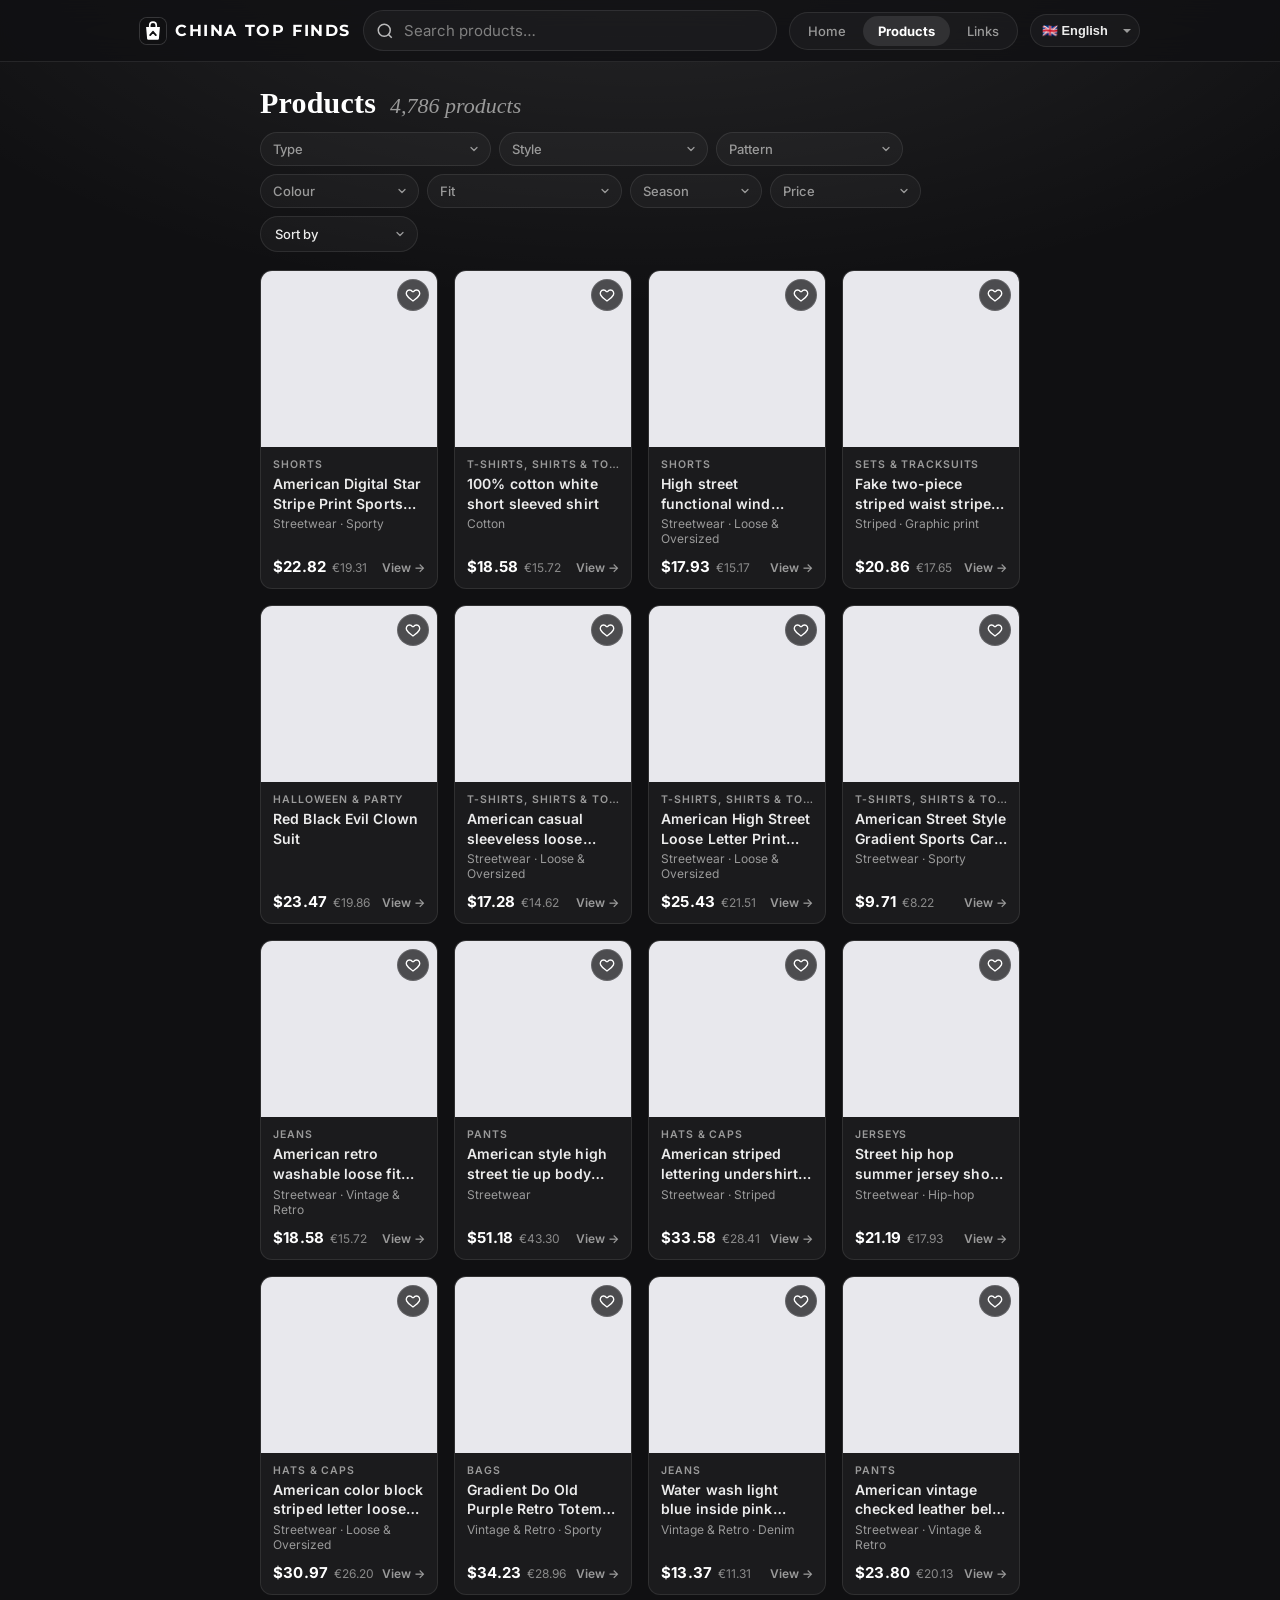
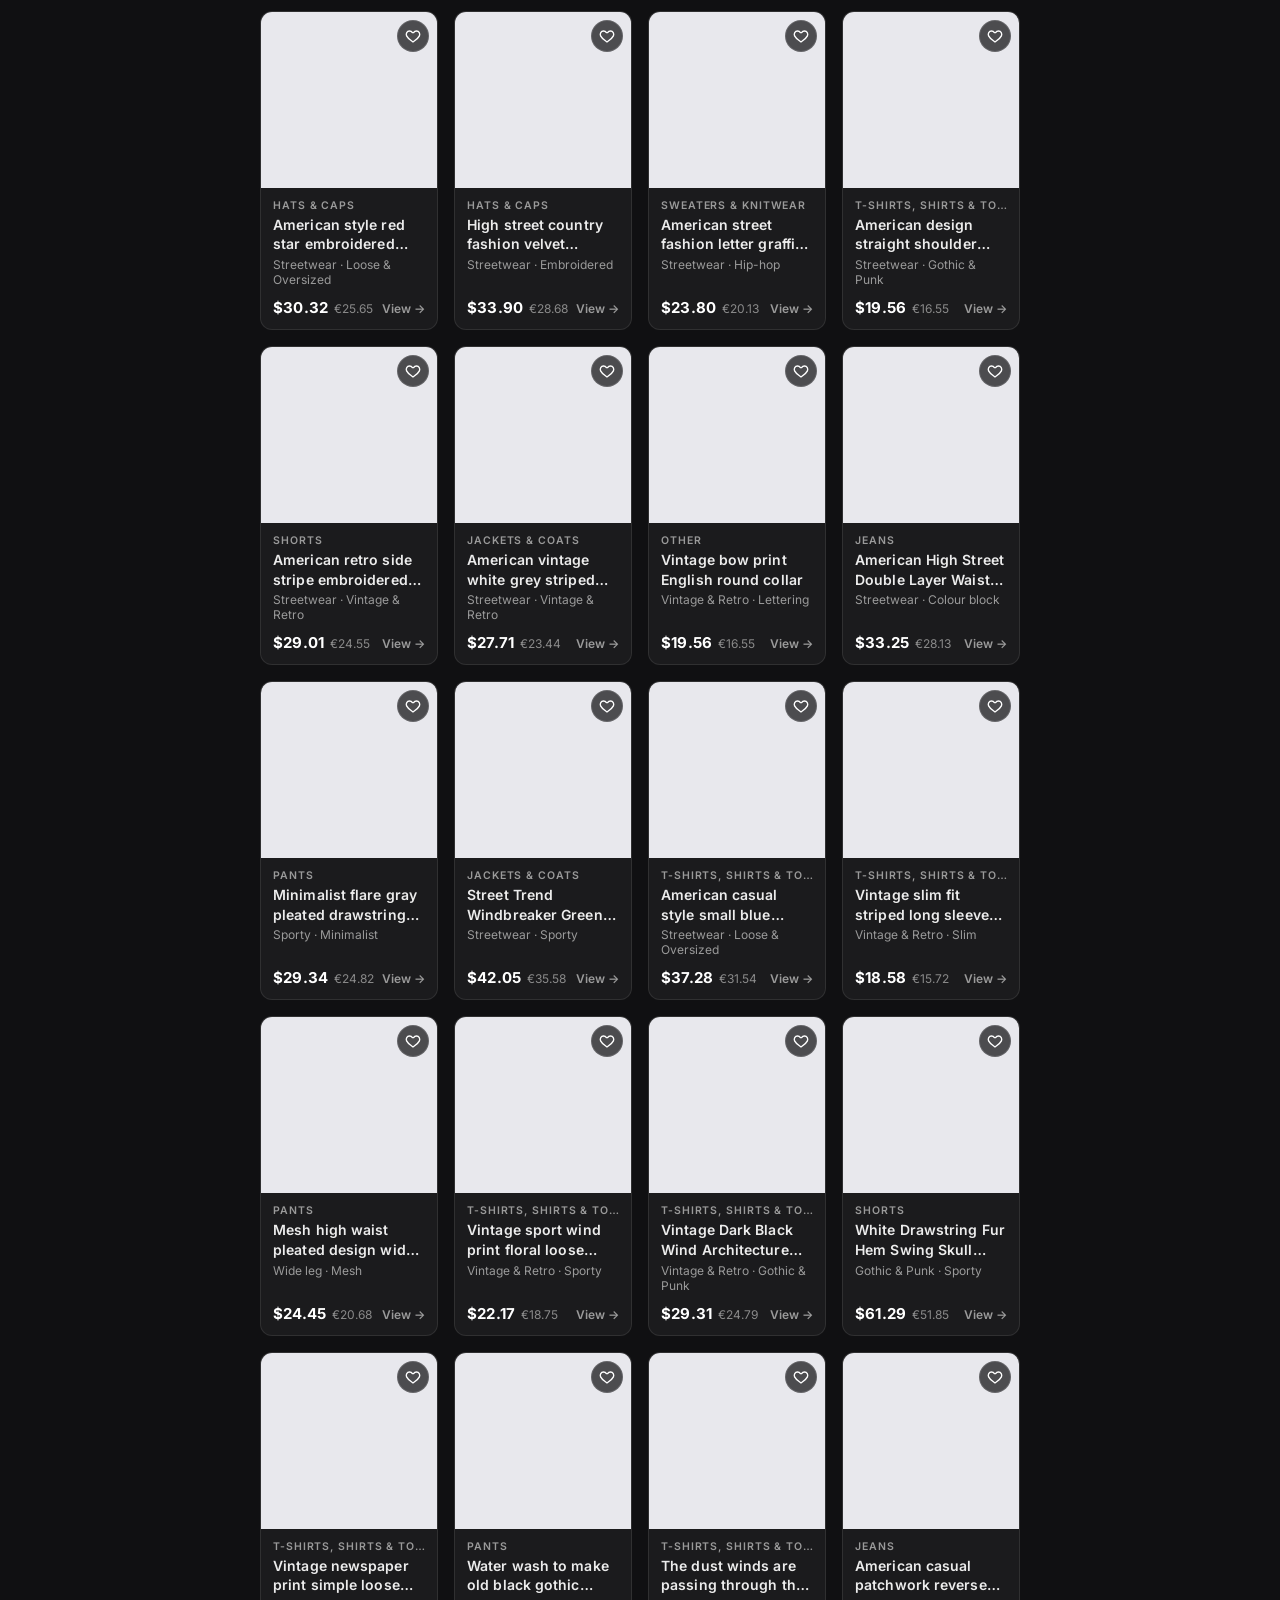
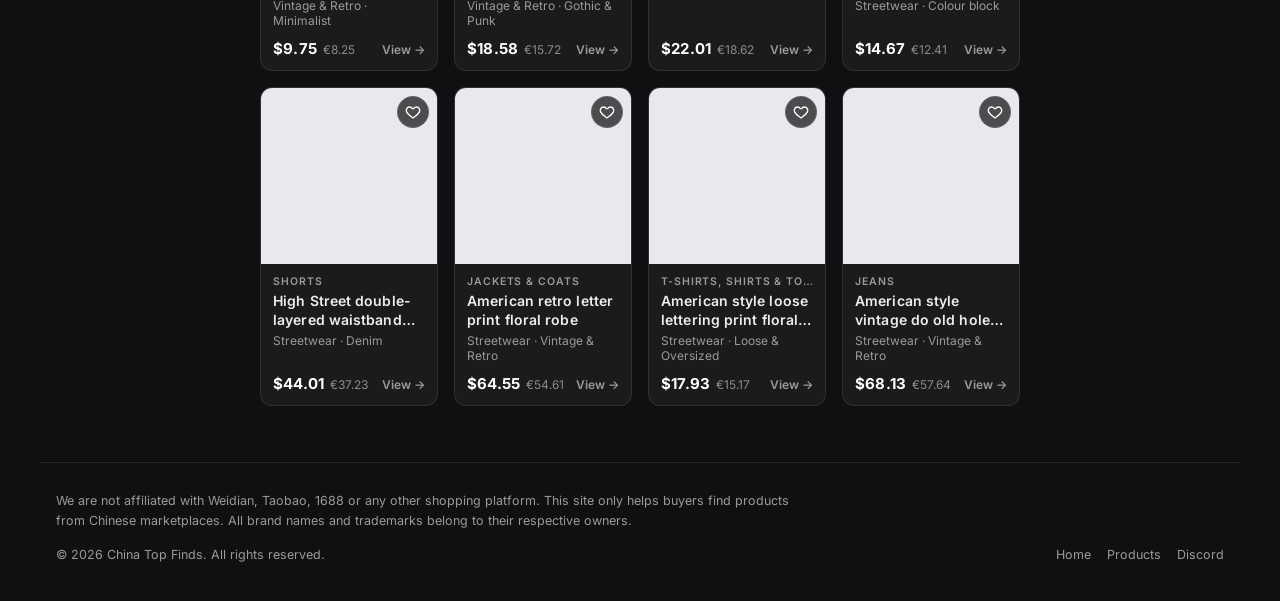
==== commit e3a78f27: "Rename site to China Top Finds Co-Authored-By: Claude Opus 5.5 <noreply@anthropic.com>" ====
--- a/index.html
+++ b/index.html
@@ -9,7 +9,7 @@
          unreliable in older mobile browsers. A document-level policy
          is honored everywhere. -->
     <meta name="referrer" content="no-referrer">
-    <title>Top China Finds</title>
+    <title>China Top Finds</title>
     <link rel="icon" type="image/svg+xml" href="favicon.svg">
     <link rel="apple-touch-icon" href="apple-touch-icon.png">
     <link rel="stylesheet" href="style.css?v=2026-11-24-catalogue">
@@ -23,7 +23,7 @@
          scroll-down, reveal on scroll-up) applies unchanged. -->
     <header class="topbar">
         <div class="topbar-inner">
-            <a href="home.html" class="topbar-brand"><img src="favicon.svg" class="brand-mark" alt="" width="26" height="26"><span class="brand-text">Top China Finds</span></a>
+            <a href="home.html" class="topbar-brand"><img src="favicon.svg" class="brand-mark" alt="" width="26" height="26"><span class="brand-text">China Top Finds</span></a>
 
             <div class="topbar-search">
                 <svg class="search-icon" viewBox="0 0 24 24" width="18" height="18" fill="none" stroke="currentColor" stroke-width="2" aria-hidden="true">
@@ -90,7 +90,7 @@
     <footer class="site-footer">
         <p class="footer-disclaimer" data-i18n="footer_disclaimer">We are not affiliated with Weidian, Taobao, 1688 or any other shopping platform. This site only helps buyers find products from Chinese marketplaces. All brand names and trademarks belong to their respective owners.</p>
         <div class="footer-bottom">
-            <span>© 2026 Top China Finds. <span data-i18n="footer_rights">All rights reserved.</span></span>
+            <span>© 2026 China Top Finds. <span data-i18n="footer_rights">All rights reserved.</span></span>
             <nav class="footer-links">
                 <a href="home.html" data-i18n="home">Home</a>
                 <a href="index.html" data-i18n="nav_products">Products</a>
--- a/style.css
+++ b/style.css
@@ -65,7 +65,7 @@
 
     --serif: 'Fraunces', Georgia, 'Times New Roman', serif;
     --sans: 'Inter', -apple-system, BlinkMacSystemFont, sans-serif;
-    /* Brand wordmark ("Top China Finds") — clean, professional geometric sans. */
+    /* Brand wordmark ("China Top Finds") — clean, professional geometric sans. */
     --wordmark: 'Montserrat', var(--sans);
 }
 
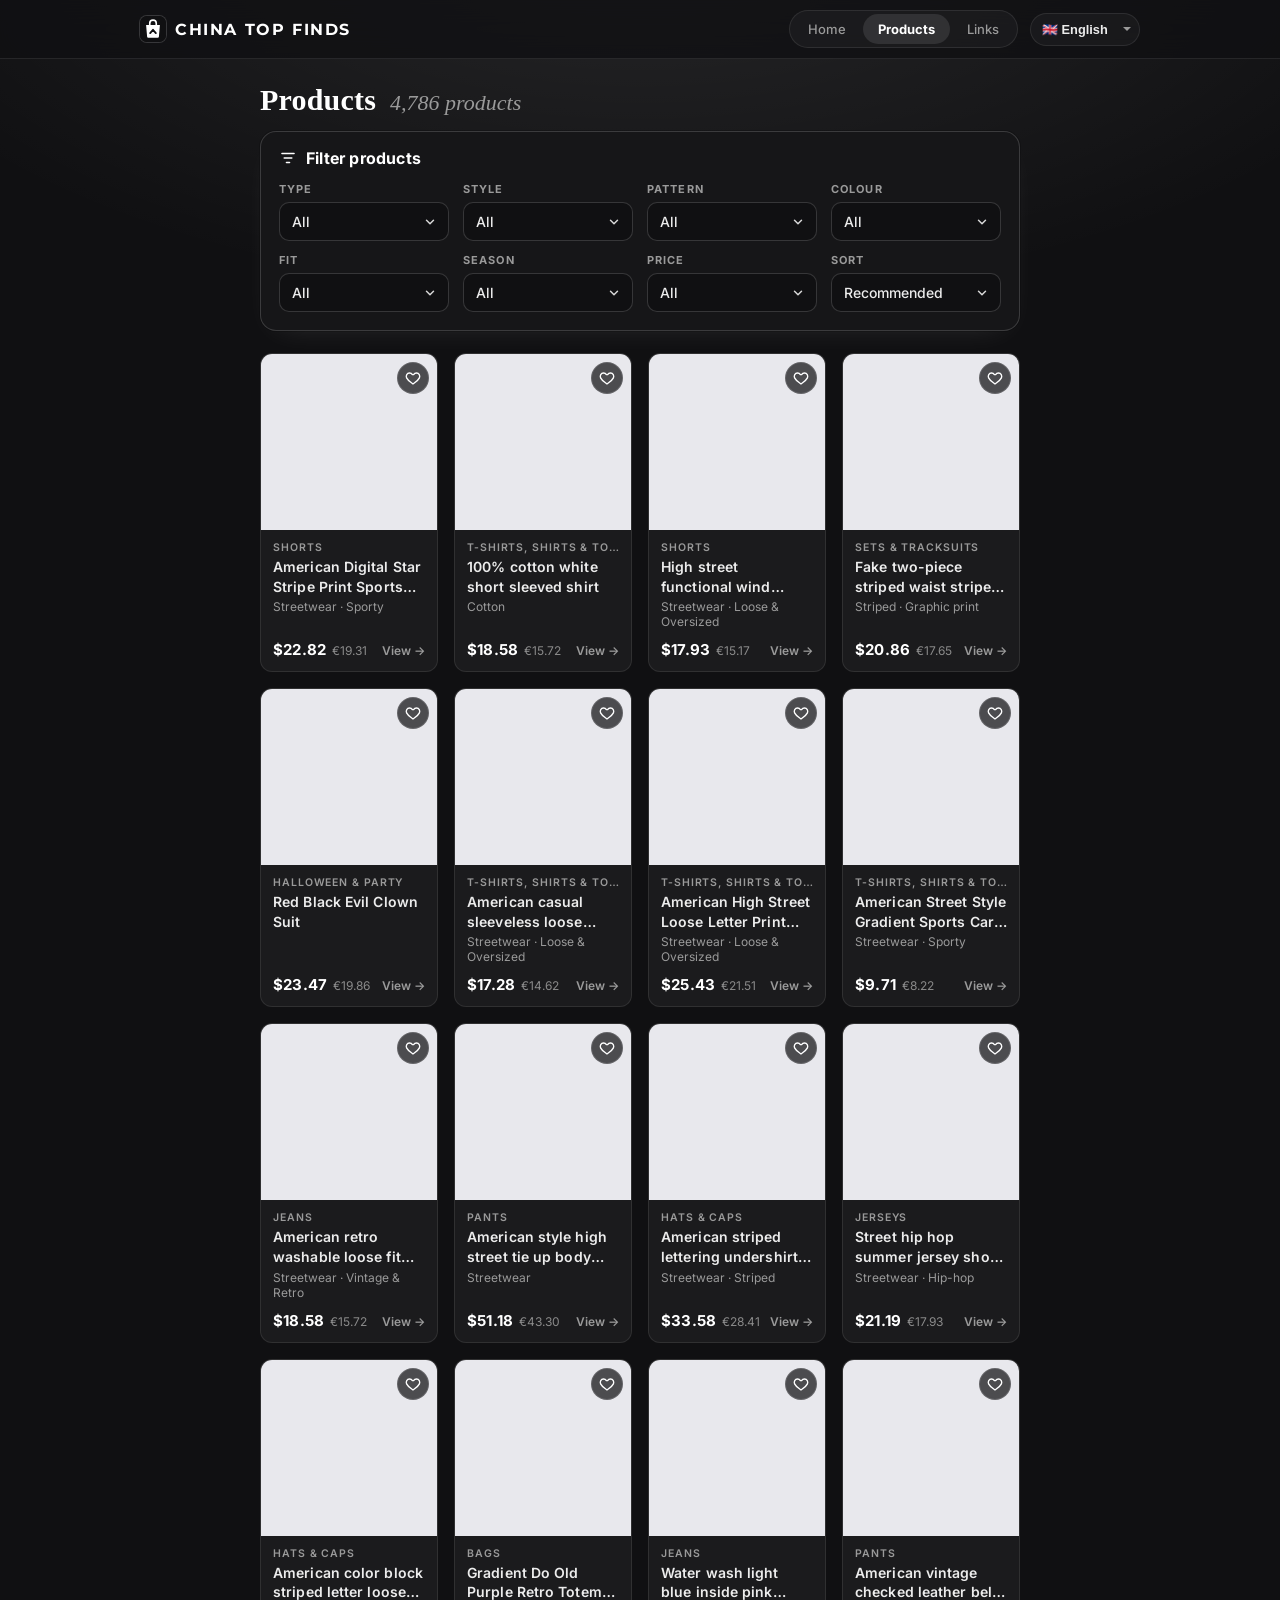
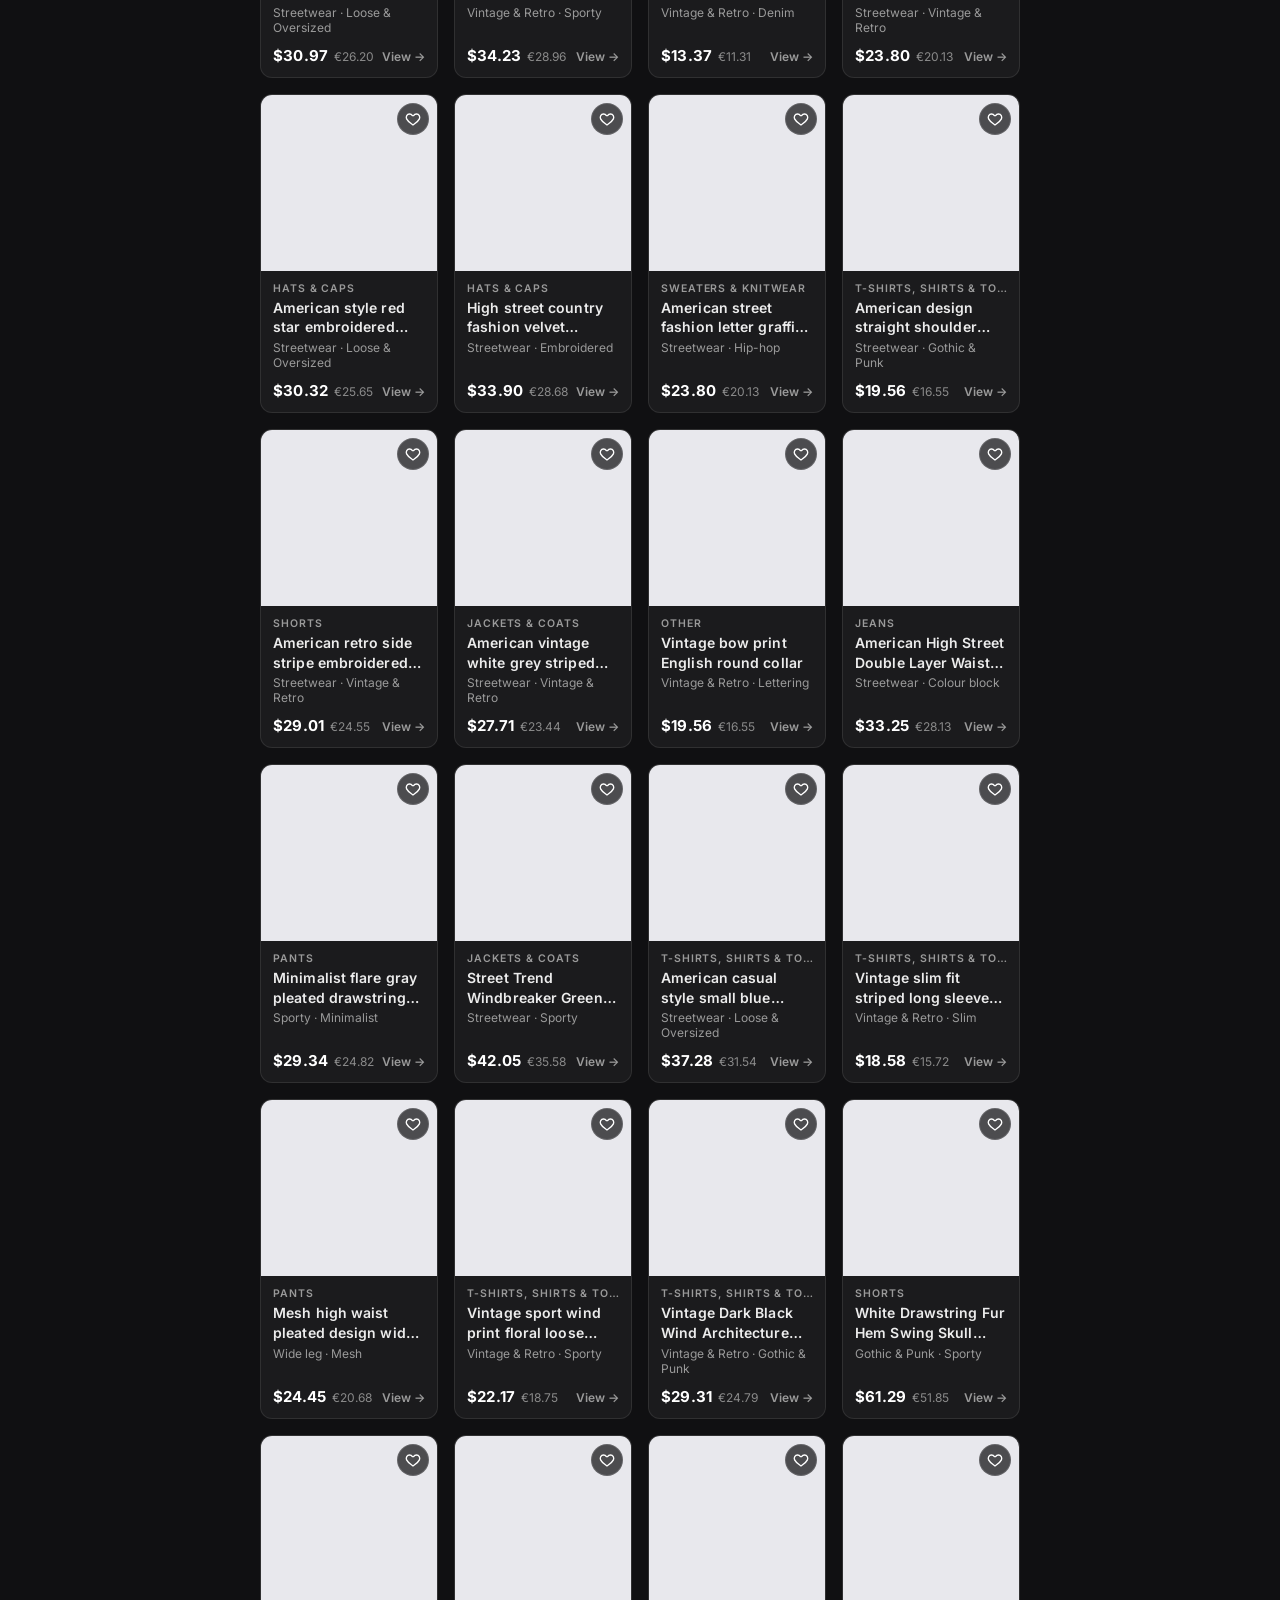
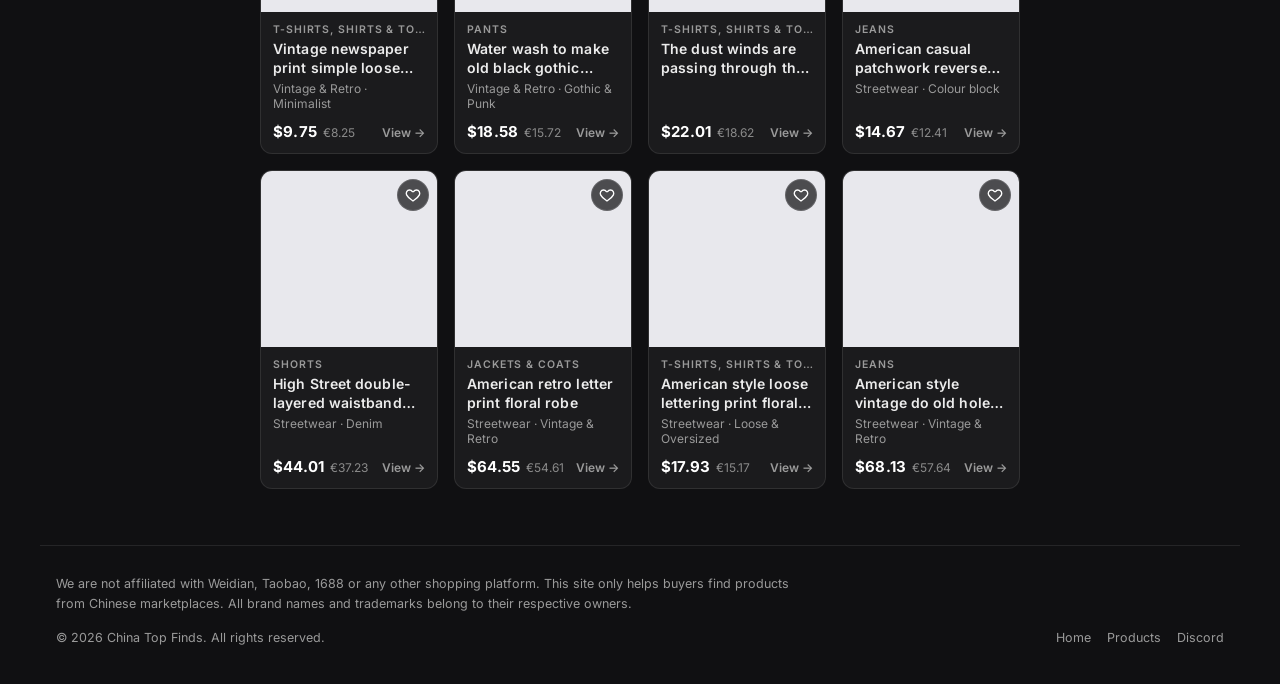
==== commit 53c3c6ea: "Remove search, redesign filters, add QC photo viewer - Remove the search bars from the top bar and t" ====
--- a/index.html
+++ b/index.html
@@ -12,27 +12,19 @@
     <title>China Top Finds</title>
     <link rel="icon" type="image/svg+xml" href="favicon.svg">
     <link rel="apple-touch-icon" href="apple-touch-icon.png">
-    <link rel="stylesheet" href="style.css?v=2026-11-24-catalogue">
+    <link rel="stylesheet" href="style.css?v=2026-11-26-filters">
     <link rel="preconnect" href="https://fonts.googleapis.com">
     <link rel="preconnect" href="https://fonts.gstatic.com" crossorigin>
     <link href="https://fonts.googleapis.com/css2?family=Fraunces:ital,opsz,wght@0,9..144,500;0,9..144,600;1,9..144,400;1,9..144,500&family=Inter:wght@400;500;600;700&family=Montserrat:wght@600;700;800&display=swap" rel="stylesheet">
 </head>
 <body>
-    <!-- One sticky top bar: wordmark, search, page nav, category menu.
+    <!-- One sticky top bar: wordmark, page nav, language menu.
          It's a <header> so the existing scroll behaviour (hide on
          scroll-down, reveal on scroll-up) applies unchanged. -->
     <header class="topbar">
         <div class="topbar-inner">
             <a href="home.html" class="topbar-brand"><img src="favicon.svg" class="brand-mark" alt="" width="26" height="26"><span class="brand-text">China Top Finds</span></a>
 
-            <div class="topbar-search">
-                <svg class="search-icon" viewBox="0 0 24 24" width="18" height="18" fill="none" stroke="currentColor" stroke-width="2" aria-hidden="true">
-                    <circle cx="11" cy="11" r="8"/>
-                    <line x1="21" y1="21" x2="16.65" y2="16.65"/>
-                </svg>
-                <input type="text" id="search-input" data-i18n-attr="placeholder:search_placeholder" placeholder="Search products…" autocomplete="off" role="combobox" aria-autocomplete="list" aria-expanded="false" aria-controls="search-suggestions">
-                <ul id="search-suggestions" class="search-suggestions hidden" role="listbox"></ul>
-            </div>
 
             <nav class="topbar-nav" aria-label="Pages">
                 <a href="home.html" class="nav-seg" data-i18n="home">Home</a>
@@ -56,19 +48,37 @@
         <div class="page-head">
             <h1 class="page-title" data-i18n="nav_products">Products</h1>
             <span id="product-count" class="page-count"></span>
-            <button type="button" id="filters-toggle" class="filters-toggle" aria-expanded="false" aria-controls="filter-bar" data-i18n="filters">Filters</button>
-        </div>
-
-        <!-- Style / pattern / colour / fit / season / price dropdowns, built
-             by app.js (buildFilterBar). Always shown on wide screens; on
-             phones it opens from the Filters button above. -->
-        <div id="filter-bar" class="filter-bar">
-            <select id="price-sort" class="filter-select">
-                <option value="default" data-i18n="sort_default">Sort by</option>
-                <option value="low" data-i18n="sort_low">Price: Low to High</option>
-                <option value="high" data-i18n="sort_high">Price: High to Low</option>
-            </select>
-        </div>
+        </div>
+
+        <!-- Filter panel. Labelled type / style / pattern / colour / fit /
+             season / price dropdowns plus sort, built by app.js
+             (buildFilterBar). Always open on wide screens; on phones the
+             header is a big button that opens it. The chips row shows what's
+             applied even while the panel is closed. -->
+        <section class="filter-panel" aria-labelledby="filters-toggle">
+            <div class="filter-panel-head">
+                <button type="button" id="filters-toggle" class="filters-toggle" aria-expanded="false" aria-controls="filter-bar">
+                    <svg class="filters-icon" viewBox="0 0 24 24" width="18" height="18" fill="none" stroke="currentColor" stroke-width="2.2" stroke-linecap="round" stroke-linejoin="round" aria-hidden="true">
+                        <line x1="4" y1="6" x2="20" y2="6"/><line x1="7" y1="12" x2="17" y2="12"/><line x1="10" y1="18" x2="14" y2="18"/>
+                    </svg>
+                    <span class="filters-title" data-i18n="filter_heading">Filter products</span>
+                    <span id="filters-count" class="filters-count hidden"></span>
+                    <svg class="filters-chevron" viewBox="0 0 24 24" width="18" height="18" fill="none" stroke="currentColor" stroke-width="2.4" stroke-linecap="round" stroke-linejoin="round" aria-hidden="true"><polyline points="6 9 12 15 18 9"/></svg>
+                </button>
+                <button type="button" id="filters-clear-all" class="filter-clear hidden" data-i18n="clear_filters">Clear filters</button>
+            </div>
+            <div id="filter-bar" class="filter-bar">
+                <label class="filter-field filter-field-sort">
+                    <span class="filter-label" data-i18n="sort_label">Sort</span>
+                    <select id="price-sort" class="filter-select">
+                        <option value="default" data-i18n="sort_featured">Recommended</option>
+                        <option value="low" data-i18n="sort_low">Price: Low to High</option>
+                        <option value="high" data-i18n="sort_high">Price: High to Low</option>
+                    </select>
+                </label>
+            </div>
+            <div id="active-filters" class="active-filters hidden" aria-live="polite"></div>
+        </section>
 
         <div id="loading" class="loading">
             <div class="spinner"></div>
@@ -84,6 +94,7 @@
 
         <div id="no-results" class="no-results hidden">
             <p data-i18n="no_results">No products found.</p>
+            <button type="button" id="no-results-clear" class="no-results-clear hidden" data-i18n="clear_filters">Clear filters</button>
         </div>
     </main>
 
@@ -189,6 +200,6 @@
     })();
     </script>
 
-    <script src="app.js?v=2026-11-24-catalogue"></script>
+    <script src="app.js?v=2026-11-26-filters"></script>
 </body>
 </html>
--- a/style.css
+++ b/style.css
@@ -101,7 +101,7 @@
     margin: 0 auto;
 }
 
-/* The one sticky bar (wordmark, search, page nav, category menu).
+/* The one sticky bar (wordmark, page nav, language menu).
    Hide on scroll-down, slide back in on scroll-up. */
 header {
     position: sticky;
@@ -343,9 +343,8 @@
 .telegram-link .social-logo path { fill: #4fb6ee; }
 
 /* ===== Top bar =====
-   Mobile-first, three rows: brand + page nav / search / tools. From
-   900px up it collapses to the single row of the reference design:
-   wordmark | search | page nav | tools. */
+   One row: wordmark | page nav | language. On narrow phones the
+   language menu drops to a second row if it can't fit. */
 .topbar-inner {
     display: flex;
     align-items: center;
@@ -366,16 +365,6 @@
     flex-shrink: 0;
 }
 
-/* Pill-shaped search, the widest thing in the bar. */
-.topbar-search {
-    order: 3;
-    position: relative;
-    flex: 1 1 100%;
-    min-width: 0;
-    display: flex;
-    align-items: center;
-}
-
 /* Segmented page nav — one lit segment marks the current page. */
 .topbar-nav {
     order: 2;
@@ -416,20 +405,17 @@
     display: flex;
     align-items: center;
     gap: 8px;
-    flex: 1 1 100%;
-    justify-content: space-between;
+    flex: 0 0 auto;
 }
 
 @media (min-width: 900px) {
     .topbar-inner { flex-wrap: nowrap; gap: 12px; }
-    .topbar-search { order: 2; flex: 1 1 auto; }
-    .topbar-nav { order: 3; margin-left: 0; }
-    .topbar-tools { order: 4; flex: 0 0 auto; margin-left: auto; }
+    .topbar-nav { order: 2; margin-left: auto; }
+    .topbar-tools { order: 3; }
 }
 
 /* Phones: keep all three rows tight and inside the viewport. Row 1 is
-   wordmark + compact page nav, row 2 search, row 3 category / sort /
-   language sharing the width (the category label ellipsizes if needed). */
+   wordmark + compact page nav, then the language menu if it doesn't fit. */
 @media (max-width: 599px) {
     header { padding: 8px 12px; }
     .topbar-inner { gap: 7px; position: relative; }
@@ -446,28 +432,13 @@
     .nav-seg { padding: 6px 10px; font-size: 12px; }
 
     /* 16px stops iOS from zooming the page when the field is focused. */
-    #search-input,
-    #home-search-input { font-size: 16px; padding-top: 8px; padding-bottom: 8px; }
-
     .topbar-tools { gap: 6px; justify-content: flex-start; }
     .cat-select { position: static; flex: 1 1 auto; min-width: 0; }
     .cat-select .cat-btn,
     .topbar-tools > .cat-btn { width: 100%; max-width: none; justify-content: space-between; }
     .topbar-tools > .cat-btn { width: auto; flex: 0 1 auto; }
-    .cat-btn,
-    #price-sort { padding-top: 8px; padding-bottom: 8px; font-size: 12.5px; }
+    .cat-btn { padding-top: 8px; padding-bottom: 8px; font-size: 12.5px; }
     .cat-btn { padding-left: 11px; padding-right: 10px; }
-    /* Selects size to their longest option, so pin their widths; a long
-       chosen sort label ellipsizes instead of widening the row. */
-    #price-sort {
-        flex: 0 0 94px;
-        width: 94px;
-        padding-left: 11px;
-        padding-right: 24px;
-        background-position: right 8px center;
-        overflow: hidden;
-        text-overflow: ellipsis;
-    }
     .topbar-tools .lang-select {
         flex: 0 0 100px;
         width: 100px;
@@ -573,144 +544,6 @@
     font-style: italic;
     font-weight: 500;
     color: var(--text-secondary);
-}
-
-/* ===== Search ===== */
-.search-icon {
-    position: absolute;
-    left: 13px;
-    top: 50%;
-    transform: translateY(-50%);
-    color: var(--accent);
-    pointer-events: none;
-    opacity: 0.7;
-}
-
-#search-input,
-#home-search-input {
-    width: 100%;
-    padding: 10px 14px 10px 40px;
-    border: 1px solid var(--border);
-    border-radius: 100px;
-    background: var(--pill-bg);
-    font-size: 15px;
-    font-family: inherit;
-    color: var(--text);
-    outline: none;
-    -webkit-appearance: none;
-    transition: border-color 0.2s ease, box-shadow 0.2s ease, background-color 0.2s ease;
-}
-
-#home-search-input {
-    font-size: 15px;
-    font-family: inherit;
-    color: var(--text);
-    outline: none;
-    -webkit-appearance: none;
-}
-
-#search-input::placeholder,
-#home-search-input::placeholder {
-    color: var(--text-secondary);
-    opacity: 0.8;
-}
-
-#search-input:focus,
-#home-search-input:focus {
-    border-color: var(--border-light);
-    box-shadow: 0 0 0 3px var(--accent-glow);
-    background: var(--bg-elevated);
-}
-
-/* ===== Search suggestions (autocomplete) ===== */
-.search-suggestions {
-    position: absolute;
-    top: calc(100% + 6px);
-    left: 0;
-    right: 0;
-    z-index: 200;
-    margin: 0;
-    padding: 5px;
-    list-style: none;
-    background: var(--bg-elevated);
-    border: 1px solid var(--border-light);
-    border-radius: var(--radius-sm);
-    box-shadow: var(--shadow-lg);
-    max-height: 320px;
-    overflow-y: auto;
-}
-
-.search-suggestions li {
-    display: flex;
-    align-items: center;
-    gap: 10px;
-    padding: 10px 12px;
-    border-radius: 6px;
-    font-size: 14px;
-    color: var(--text);
-    cursor: pointer;
-    transition: background-color 0.12s ease;
-}
-
-.search-suggestions li:hover,
-.search-suggestions li.active {
-    background: var(--pill-hover);
-}
-
-.search-suggestions li .sugg-icon {
-    flex: none;
-    opacity: 0.6;
-    width: 16px;
-    text-align: center;
-    color: var(--accent);
-}
-
-.search-suggestions li .sugg-kind {
-    margin-left: auto;
-    font-size: 11px;
-    color: var(--text-secondary);
-    text-transform: lowercase;
-    letter-spacing: 0.3px;
-}
-
-.search-suggestions mark,
-.product-name mark {
-    background: transparent;
-    color: var(--accent-bright);
-    border-radius: 0;
-    padding: 0;
-    font-weight: 700;
-}
-
-#price-sort {
-    padding: 9px 30px 9px 14px;
-    border: 1px solid var(--border);
-    border-radius: 100px;
-    background: var(--pill-bg);
-    font-size: 13px;
-    font-family: inherit;
-    font-weight: 500;
-    color: var(--text);
-    outline: none;
-    -webkit-appearance: none;
-    -moz-appearance: none;
-    appearance: none;
-    cursor: pointer;
-    white-space: nowrap;
-    background-image: url("data:image/svg+xml,%3Csvg xmlns='http://www.w3.org/2000/svg' width='12' height='12' viewBox='0 0 24 24' fill='none' stroke='%239a9a9a' stroke-width='2.5' stroke-linecap='round' stroke-linejoin='round'%3E%3Cpolyline points='6 9 12 15 18 9'/%3E%3C/svg%3E");
-    background-repeat: no-repeat;
-    background-position: right 11px center;
-    transition: border-color 0.2s ease, box-shadow 0.2s ease;
-}
-
-#price-sort:focus {
-    border-color: var(--accent);
-    box-shadow: 0 0 0 3px var(--accent-glow);
-}
-
-#price-sort option {
-    background: var(--card-bg);
-    color: var(--text);
 }
 
 /* ===== Category pills (inside the top bar's category menu) ===== */
@@ -2018,7 +1851,7 @@
 
 /* =============================================================
    2026-11 refresh: cleaner product cards, save hearts, popup
-   extras (category, tier, save, similar products), home search
+   extras (category, tier, save, similar products), home
    + category chips, and the site footer.
    ============================================================= */
 
@@ -2287,47 +2120,7 @@
     font-weight: 700;
 }
 
-/* ----- Home: big search + category chips ----- */
-.hero-search {
-    display: flex;
-    align-items: center;
-    gap: 8px;
-    width: 100%;
-    max-width: 520px;
-    padding: 6px 6px 6px 14px;
-    background: var(--bg-elevated);
-    border: 1px solid var(--border-light);
-    border-radius: 14px;
-    color: var(--text-secondary);
-    transition: border-color 0.15s ease;
-}
-.hero-search:focus-within { border-color: var(--hairline); }
-.hero-search svg { flex: 0 0 auto; }
-.hero-search input {
-    flex: 1;
-    min-width: 0;
-    background: transparent;
-    border: none;
-    outline: none;
-    color: var(--text);
-    font: inherit;
-    font-size: 16px;
-    padding: 8px 0;
-}
-.hero-search input::placeholder { color: var(--text-secondary); }
-.hero-search button {
-    flex: 0 0 auto;
-    padding: 10px 16px;
-    border: none;
-    border-radius: 10px;
-    background: var(--accent-gradient);
-    color: #101012;
-    font: inherit;
-    font-size: 14px;
-    font-weight: 700;
-    cursor: pointer;
-}
-
+/* ----- Home: category chips ----- */
 .home-chips {
     display: flex;
     flex-wrap: wrap;
@@ -2349,20 +2142,6 @@
     .home-chip:hover { background: var(--pill-hover); border-color: var(--hairline); }
 }
 .home-chip-saved { color: #ff8a98; }
-
-/* The search is now the main action, so the browse button steps back. */
-.hero-center .browse-cta {
-    background: transparent;
-    color: var(--text);
-    border: 1px solid var(--border-light);
-    box-shadow: none;
-    padding: 13px 18px;
-    font-size: 15px;
-    font-weight: 700;
-}
-@media (hover: hover) {
-    .hero-center .browse-cta:hover { background: var(--pill-hover); box-shadow: none; }
-}
 
 /* ----- Footer ----- */
 .site-footer {
@@ -2489,84 +2268,6 @@
     .cat-select .cat-btn > span { min-width: 0; overflow: hidden; text-overflow: ellipsis; white-space: nowrap; }
 }
 
-/* ===== Catalogue filters (Products page) =====
-   A row of compact dropdowns under the page heading. On phones the row is
-   collapsed behind the Filters button; on wider screens it's always shown
-   and the button is hidden. */
-.filters-toggle {
-    margin-left: auto;
-    padding: 7px 14px;
-    border: 1px solid var(--border);
-    border-radius: 100px;
-    background: var(--pill-bg);
-    color: var(--text);
-    font: 500 13px/1 inherit;
-    font-family: inherit;
-    cursor: pointer;
-}
-.filters-toggle.active {
-    background: var(--pill-active-bg);
-    color: var(--pill-active-text);
-    border-color: var(--accent);
-    font-weight: 700;
-}
-.filter-bar {
-    display: none;
-    flex-wrap: wrap;
-    gap: 8px;
-    margin: -6px 0 18px;
-}
-.filter-bar.open { display: flex; }
-@media (min-width: 700px) {
-    .filters-toggle { display: none; }
-    .filter-bar { display: flex; }
-}
-.filter-select {
-    max-width: 100%;
-    padding: 8px 28px 8px 12px;
-    border: 1px solid var(--border);
-    border-radius: 100px;
-    background: var(--pill-bg) url("data:image/svg+xml,%3Csvg xmlns='http://www.w3.org/2000/svg' width='12' height='12' viewBox='0 0 24 24' fill='none' stroke='%239a9a9a' stroke-width='2.5' stroke-linecap='round' stroke-linejoin='round'%3E%3Cpolyline points='6 9 12 15 18 9'/%3E%3C/svg%3E") no-repeat right 10px center;
-    color: var(--text-secondary);
-    font-family: inherit;
-    font-size: 13px;
-    font-weight: 500;
-    -webkit-appearance: none;
-    appearance: none;
-    cursor: pointer;
-    outline: none;
-}
-.filter-select:focus { border-color: var(--accent); box-shadow: 0 0 0 3px var(--accent-glow); }
-.filter-select.active {
-    background-color: var(--pill-active-bg);
-    color: var(--pill-active-text);
-    border-color: var(--accent);
-    font-weight: 700;
-    background-image: url("data:image/svg+xml,%3Csvg xmlns='http://www.w3.org/2000/svg' width='12' height='12' viewBox='0 0 24 24' fill='none' stroke='%23101012' stroke-width='2.5' stroke-linecap='round' stroke-linejoin='round'%3E%3Cpolyline points='6 9 12 15 18 9'/%3E%3C/svg%3E");
-}
-.filter-select option { background: var(--card-bg); color: var(--text); font-weight: 400; }
-.filter-chip {
-    padding: 8px 12px;
-    border: 1px solid var(--accent);
-    border-radius: 100px;
-    background: var(--pill-active-bg);
-    color: var(--pill-active-text);
-    font: 700 13px inherit;
-    font-family: inherit;
-    cursor: pointer;
-}
-.filter-clear {
-    padding: 8px 6px;
-    border: 0;
-    background: none;
-    color: var(--text-secondary);
-    font-family: inherit;
-    font-size: 13px;
-    text-decoration: underline;
-    cursor: pointer;
-}
-.filter-clear.hidden { display: none; }
-
 /* Group headings inside the category menu (Clothing / Shoes & Accessories / More). */
 .cat-menu-head {
     flex-basis: 100%;
@@ -2598,9 +2299,272 @@
     background: #0c0c0e;
 }
 .qc-thumb img { width: 100%; height: 100%; object-fit: cover; display: block; }
-/* Phones: the open filter panel is a tidy two-column grid. */
+
+/* ===== Catalogue filters (Products page) =====
+   A card under the page heading: a "Filter products" header, a grid of
+   labelled dropdowns, and a row of chips for what's applied. On wide
+   screens it's always open; on phones the header is a big button that
+   opens the dropdowns, and the chips stay visible while it's closed. */
+.filter-panel {
+    margin: -4px 0 22px;
+    padding: 16px 18px 18px;
+    background: var(--bg-elevated);
+    border: 1px solid var(--border-light);
+    border-radius: 16px;
+    box-shadow: 0 0 0 1px rgba(0, 0, 0, 0.2), 0 10px 30px -18px var(--accent-glow);
+}
+.filter-panel-head {
+    display: flex;
+    align-items: center;
+    gap: 12px;
+    margin-bottom: 14px;
+}
+.filters-toggle {
+    display: inline-flex;
+    align-items: center;
+    gap: 9px;
+    padding: 0;
+    border: 0;
+    background: none;
+    color: var(--accent);
+    font-family: inherit;
+    font-size: 16px;
+    font-weight: 700;
+    letter-spacing: 0.2px;
+    cursor: default;
+}
+.filters-icon { flex: none; }
+.filters-chevron { display: none; flex: none; transition: transform 0.2s ease; }
+.filters-count {
+    min-width: 22px;
+    height: 22px;
+    padding: 0 7px;
+    border-radius: 100px;
+    background: var(--accent);
+    color: #101012;
+    font-size: 12px;
+    font-weight: 800;
+    line-height: 22px;
+    text-align: center;
+}
+.filters-count.hidden { display: none; }
+.filter-bar {
+    display: grid;
+    grid-template-columns: repeat(auto-fill, minmax(160px, 1fr));
+    gap: 12px 14px;
+}
+.filter-field {
+    display: flex;
+    flex-direction: column;
+    gap: 6px;
+    min-width: 0;
+}
+.filter-label {
+    font-size: 11px;
+    font-weight: 700;
+    letter-spacing: 1.1px;
+    text-transform: uppercase;
+    color: var(--text-secondary);
+}
+.filter-field.active .filter-label { color: var(--accent); }
+.filter-select,
+.filter-field #price-sort {
+    width: 100%;
+    min-width: 0;
+    padding: 10px 32px 10px 12px;
+    border: 1px solid var(--border-light);
+    border-radius: 10px;
+    background: var(--bg) url("data:image/svg+xml,%3Csvg xmlns='http://www.w3.org/2000/svg' width='14' height='14' viewBox='0 0 24 24' fill='none' stroke='%23d8d8d8' stroke-width='2.5' stroke-linecap='round' stroke-linejoin='round'%3E%3Cpolyline points='6 9 12 15 18 9'/%3E%3C/svg%3E") no-repeat right 11px center;
+    color: var(--text);
+    font-family: inherit;
+    font-size: 14px;
+    font-weight: 500;
+    text-overflow: ellipsis;
+    -webkit-appearance: none;
+    appearance: none;
+    cursor: pointer;
+    outline: none;
+    transition: border-color 0.15s ease, box-shadow 0.15s ease;
+}
+@media (hover: hover) {
+    .filter-select:hover,
+    .filter-field #price-sort:hover { border-color: var(--accent); }
+}
+.filter-select:focus,
+.filter-field #price-sort:focus { border-color: var(--accent); box-shadow: 0 0 0 3px var(--accent-glow); }
+.filter-field.active .filter-select,
+.filter-field.active #price-sort {
+    border-color: var(--accent);
+    color: var(--accent);
+    font-weight: 700;
+    box-shadow: 0 0 0 1px var(--accent);
+}
+.filter-select option,
+.filter-select optgroup { background: var(--card-bg); color: var(--text); font-weight: 400; }
+
+.active-filters {
+    display: flex;
+    flex-wrap: wrap;
+    gap: 8px;
+    margin-top: 14px;
+    padding-top: 14px;
+    border-top: 1px solid var(--border);
+}
+.active-filters.hidden { display: none; }
+.filter-chip {
+    display: inline-flex;
+    align-items: center;
+    gap: 5px;
+    padding: 7px 10px 7px 13px;
+    border: 1px solid var(--accent);
+    border-radius: 100px;
+    background: var(--pill-active-bg);
+    color: var(--pill-active-text);
+    font-family: inherit;
+    font-size: 13px;
+    cursor: pointer;
+}
+.filter-chip-k { font-weight: 500; opacity: 0.75; }
+.filter-chip-v { font-weight: 700; }
+.filter-chip-x { margin-left: 3px; font-size: 16px; line-height: 1; font-weight: 700; }
+.filter-clear {
+    margin-left: auto;
+    padding: 6px 4px;
+    border: 0;
+    background: none;
+    color: var(--text-secondary);
+    font-family: inherit;
+    font-size: 13px;
+    font-weight: 600;
+    text-decoration: underline;
+    cursor: pointer;
+}
+@media (hover: hover) {
+    .filter-clear:hover { color: var(--accent); }
+}
+.filter-clear.hidden { display: none; }
+
+/* Phones: the header becomes a big full-width button that opens the panel. */
 @media (max-width: 699px) {
-    .filter-bar.open { display: grid; grid-template-columns: 1fr 1fr; }
-    .filter-select { width: 100%; text-overflow: ellipsis; }
-    .filter-chip, .filter-clear { grid-column: 1 / -1; justify-self: start; }
-}
+    .filter-panel { padding: 0; }
+    .filter-panel-head { margin: 0; gap: 0; flex-wrap: wrap; }
+    .filters-toggle {
+        flex: 1 1 auto;
+        padding: 15px 16px;
+        border-radius: 16px;
+        cursor: pointer;
+        font-size: 16px;
+    }
+    .filters-chevron { display: block; margin-left: auto; }
+    .filter-panel.open .filters-chevron { transform: rotate(180deg); }
+    .filter-clear { margin: 0 14px 0 0; }
+    .filter-bar {
+        display: none;
+        grid-template-columns: 1fr 1fr;
+        gap: 12px;
+        padding: 2px 14px 16px;
+    }
+    .filter-panel.open .filter-bar { display: grid; }
+    /* 16px stops iOS zooming the page when a dropdown is tapped. */
+    .filter-select,
+    .filter-field #price-sort { font-size: 16px; padding-top: 9px; padding-bottom: 9px; }
+    .active-filters { margin: 0; padding: 12px 14px 14px; }
+}
+
+.no-results-clear {
+    margin-top: 14px;
+    padding: 10px 18px;
+    border: 1px solid var(--accent);
+    border-radius: 100px;
+    background: none;
+    color: var(--accent);
+    font-family: inherit;
+    font-size: 14px;
+    font-weight: 700;
+    cursor: pointer;
+}
+.no-results-clear.hidden { display: none; }
+
+/* ===== QC photo viewer =====
+   Full-screen dark overlay above the product popup: the photo as large as
+   the screen allows, arrows either side, a counter and a close button. */
+.qc-viewer {
+    position: fixed;
+    inset: 0;
+    z-index: 10050;
+    display: flex;
+    align-items: center;
+    justify-content: center;
+    background: rgba(5, 5, 7, 0.94);
+    -webkit-backdrop-filter: blur(6px);
+    backdrop-filter: blur(6px);
+    animation: qcFade 0.18s ease;
+}
+.qc-viewer.hidden { display: none; }
+@keyframes qcFade { from { opacity: 0; } to { opacity: 1; } }
+.qc-viewer-stage {
+    position: relative;
+    display: flex;
+    align-items: center;
+    justify-content: center;
+    width: 100%;
+    height: 100%;
+    padding: 56px 72px;
+}
+.qc-viewer-img {
+    max-width: 100%;
+    max-height: 100%;
+    object-fit: contain;
+    border-radius: 10px;
+    box-shadow: 0 20px 60px rgba(0, 0, 0, 0.6);
+    user-select: none;
+    -webkit-user-drag: none;
+    transition: opacity 0.15s ease;
+}
+.qc-viewer .spinner { position: absolute; display: none; }
+.qc-viewer.loading .spinner { display: block; }
+.qc-viewer.loading .qc-viewer-img { opacity: 0.25; }
+.qc-viewer-close,
+.qc-viewer-nav {
+    position: absolute;
+    z-index: 2;
+    display: flex;
+    align-items: center;
+    justify-content: center;
+    border: 1px solid rgba(255, 255, 255, 0.18);
+    border-radius: 50%;
+    background: rgba(20, 20, 24, 0.8);
+    color: #fff;
+    cursor: pointer;
+}
+.qc-viewer-close { top: 14px; right: 14px; width: 44px; height: 44px; font-size: 28px; line-height: 1; }
+.qc-viewer-nav { top: 50%; width: 48px; height: 48px; transform: translateY(-50%); }
+.qc-viewer-prev { left: 14px; }
+.qc-viewer-next { right: 14px; }
+@media (hover: hover) {
+    .qc-viewer-close:hover,
+    .qc-viewer-nav:hover { background: rgba(255, 255, 255, 0.16); }
+}
+.qc-viewer.single .qc-viewer-nav,
+.qc-viewer.single .qc-viewer-count { display: none; }
+.qc-viewer-count {
+    position: absolute;
+    bottom: 16px;
+    left: 50%;
+    transform: translateX(-50%);
+    padding: 6px 12px;
+    border-radius: 100px;
+    background: rgba(20, 20, 24, 0.8);
+    color: #fff;
+    font-size: 13px;
+    font-weight: 600;
+    letter-spacing: 0.5px;
+}
+.qc-thumb { cursor: zoom-in; }
+/* Phones: photo uses the full width; arrows sit over its edges. */
+@media (max-width: 599px) {
+    .qc-viewer-stage { padding: 64px 8px 56px; }
+    .qc-viewer-nav { width: 40px; height: 40px; }
+    .qc-viewer-prev { left: 8px; }
+    .qc-viewer-next { right: 8px; }
+}
